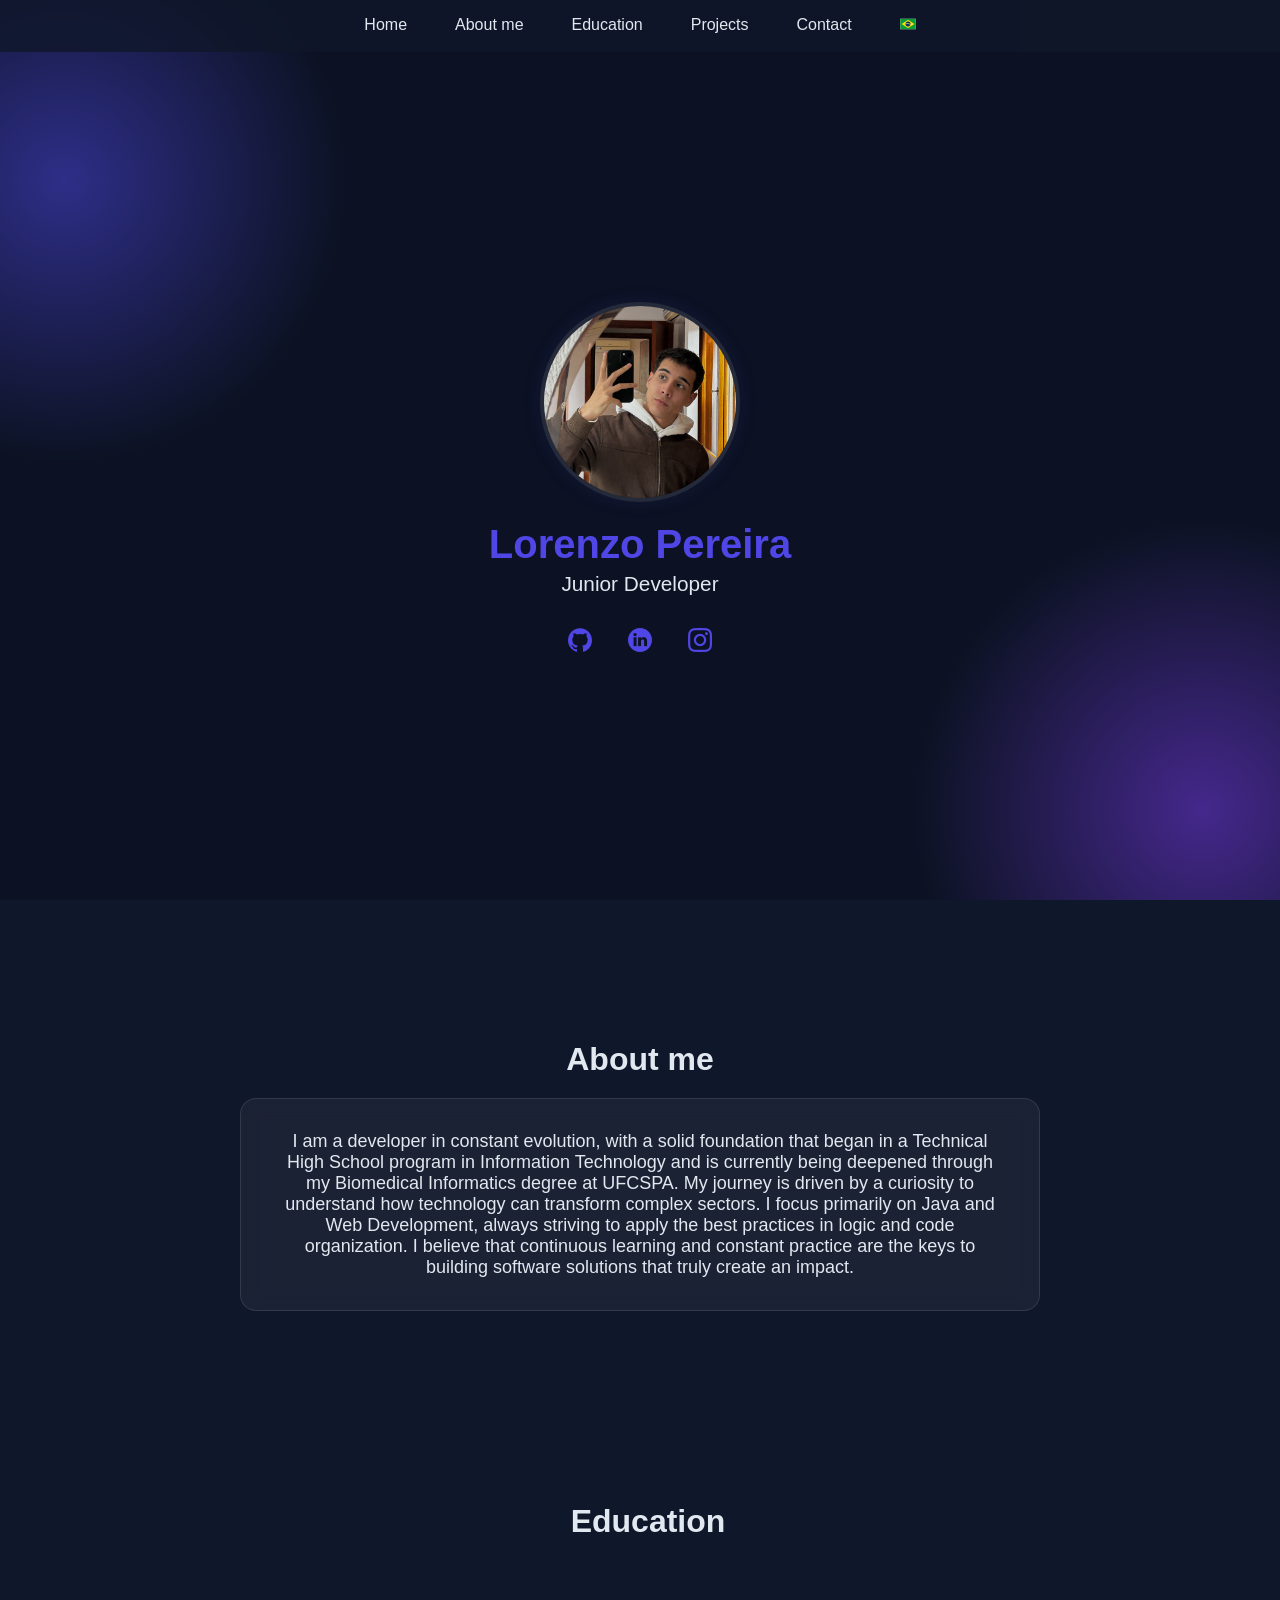
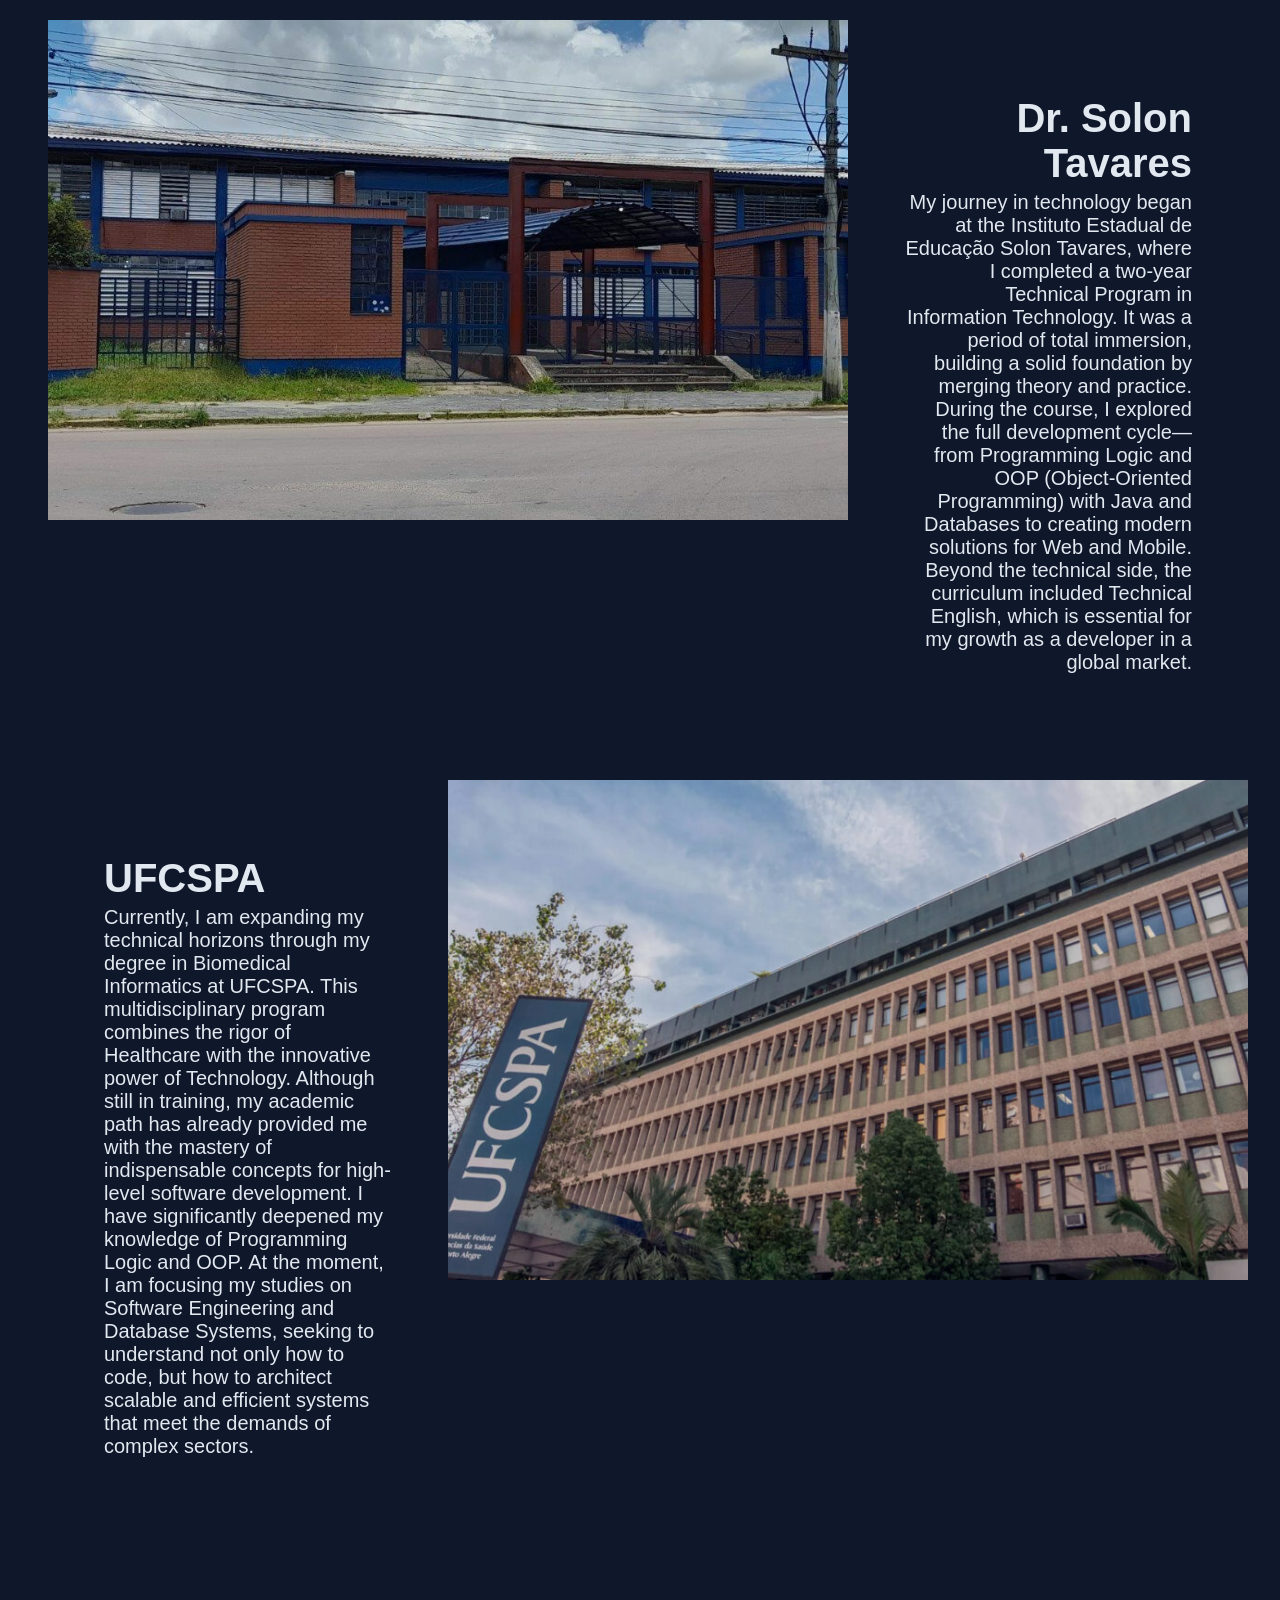
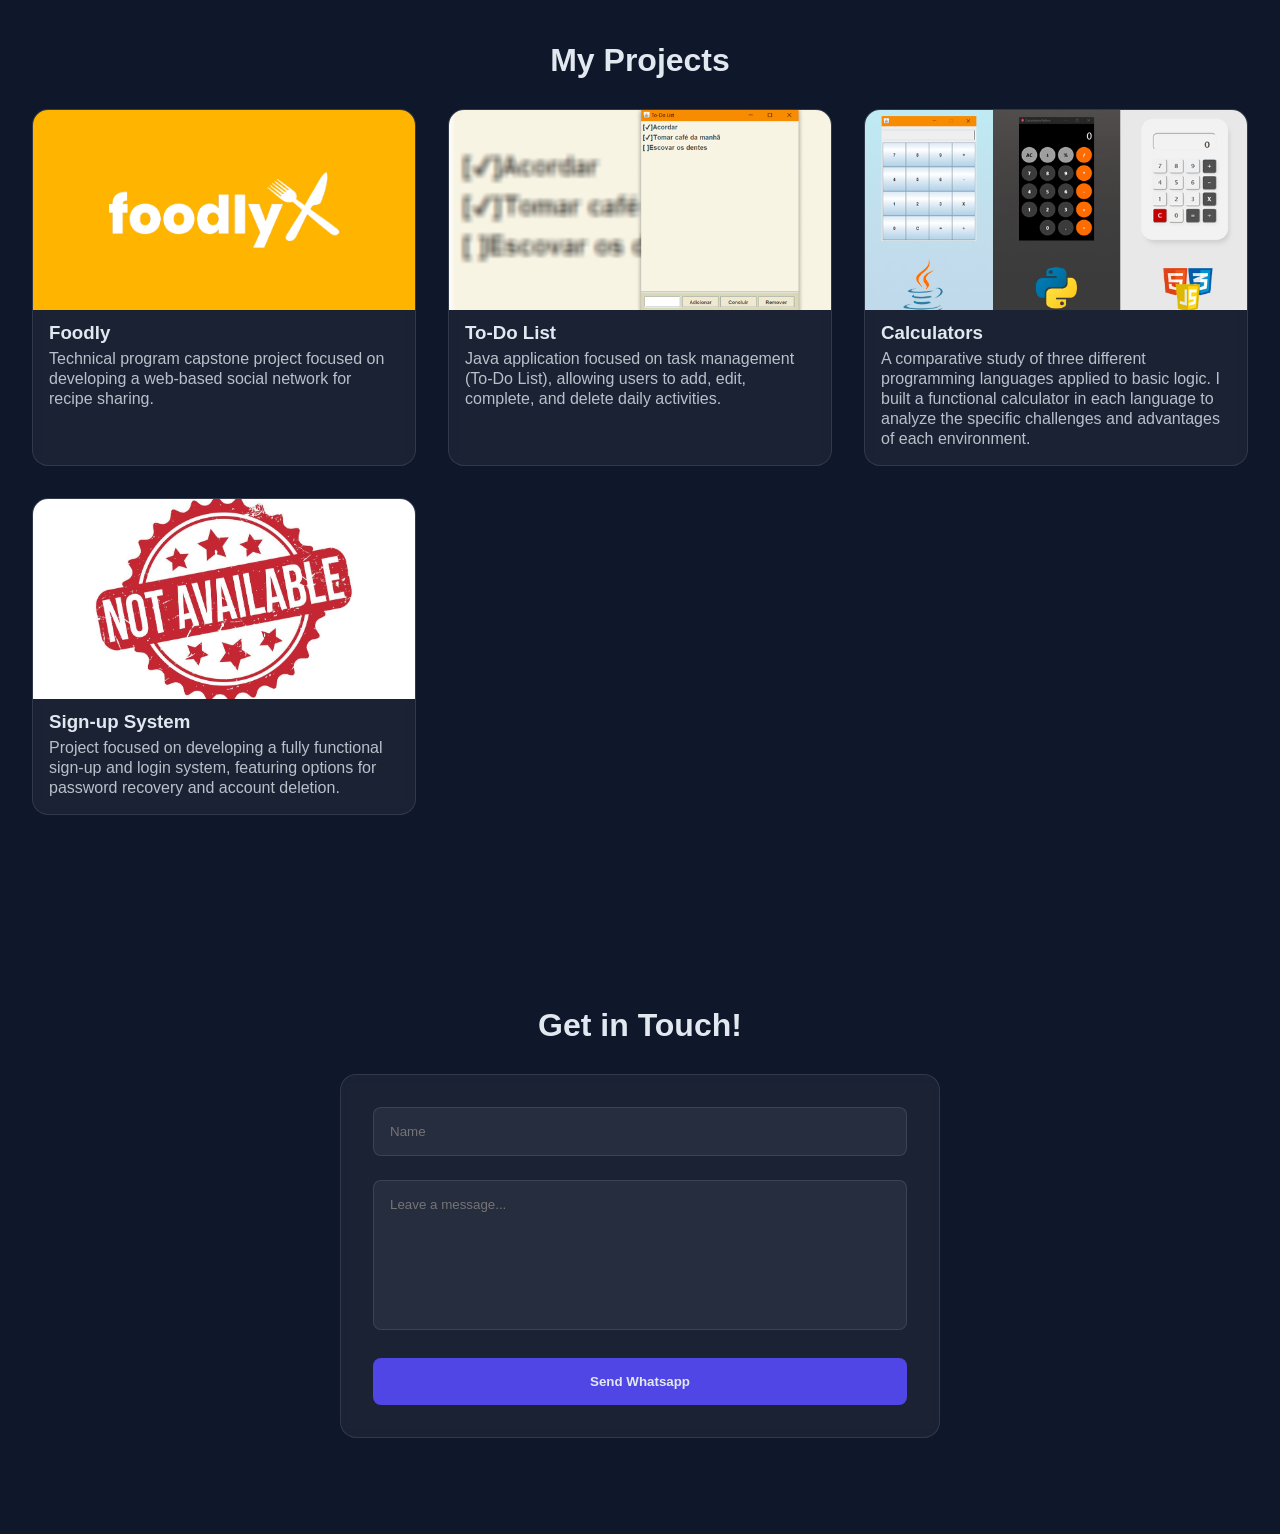
==== index-en.html @ dabbc811 "update commit" ====
<!DOCTYPE html>
<html lang="en">
<head>
    <meta charset="UTF-8">
    <meta name="viewport" content="width=device-width, initial-scale=1.0">
    <title>Lorenzo | Portfolio</title>
    <link rel="stylesheet" href="style.css">
</head>

<body>

    <div class="degrade">

    </div>

    <nav class="navegacao">
        <ul class="menu">
            <li>
                <a href="#inicio" class="menu-link">Home</a>
            </li>
            <li>
                <a href="#sobre" class="menu-link">About me</a>
            </li>
            <li>
                <a href="#formacao" class="menu-link">Education</a>
            </li>
            <li>
                <a href="#projetos" class="menu-link">Projects</a>
            </li>
            <li>
                <a href="#contato" class="menu-link">Contact</a>
            </li>
            <li>
                <a href="index.html"><img src="src/bandeira-br.png"></a>
            </li>
        </ul>
    </nav>

    <main id="inicio" class="inicio">
        <img src="./src/lorenzzop.jpg" alt="Lorenzo Pereira" class="foto-perfil">
        <h1>Lorenzo Pereira</h1>
        <p>Junior Developer</p>
        <div class="icons">
            <a href="https://github.com/lorenzzop" target="_blank"><img src="./src/github.png" class="icons-img"></a>
            <a href="https://www.linkedin.com/in/lorenzo-fontoura-pereira-5ba8392b6" target="_blank"><img src="./src/linkedin.png" class="icons-img"></a>
            <a href="https://www.instagram.com/lorenzzop_/" target="_blank"><img src="src/instagram.png" class="icons-img"></a>
        </div>
    </main>

    <section id="sobre" class="secao">
        <h2 class="sobre-titulo">About me</h2>
        <div class="sobre-texto">
            <p class="sobre-paragrafo">
            I am a developer in constant evolution, with a solid foundation that began in a Technical High School program in Information 
            Technology and is currently being deepened through my Biomedical Informatics degree at UFCSPA. My journey is driven by a 
            curiosity to understand how technology can transform complex sectors. I focus primarily on Java and Web Development, always 
            striving to apply the best practices in logic and code organization. I believe that continuous learning and constant practice 
            are the keys to building software solutions that truly create an impact.
            </p>
        </div>
    </section>

    <section id="formacao" class="formacao">
        <h2 class="formacao-titulo">Education</h2>
        <div class="solon">
            <img src="./src/solon-tavares.jpg" alt="Instituo Solon Tavares" class="img-solon">
            <div class="text-solon">
                <h1>Dr. Solon Tavares</h1>
                <p>
                    My journey in technology began at the Instituto Estadual de Educação Solon Tavares, where I completed a two-year 
                    Technical Program in Information Technology. It was a period of total immersion, building a solid foundation by 
                    merging theory and practice. During the course, I explored the full development cycle—from Programming Logic and 
                    OOP (Object-Oriented Programming) with Java and Databases to creating modern solutions for Web and Mobile. Beyond 
                    the technical side, the curriculum included Technical English, which is essential for my growth as a developer in 
                    a global market.
                </p>
            </div>
        </div>
        <div class="ufcspa">
            <div class="text-ufcspa">
                <h1>UFCSPA</h1>
                <p>
                    Currently, I am expanding my technical horizons through my degree in Biomedical Informatics at UFCSPA. This 
                    multidisciplinary program combines the rigor of Healthcare with the innovative power of Technology. Although 
                    still in training, my academic path has already provided me with the mastery of indispensable concepts for 
                    high-level software development. I have significantly deepened my knowledge of Programming Logic and OOP. At the 
                    moment, I am focusing my studies on Software Engineering and Database Systems, seeking to understand not only 
                    how to code, but how to architect scalable and efficient systems that meet the demands of complex sectors.
                </p>
            </div>
            <img src="./src/ufcspa.jpg" alt="UFCSPA" class="img-ufcspa">   
        </div>
    </section>

    <section id="projetos" class="secao">
        <h2 class="projetos-titulo">My Projects</h2>
        <div class="projetos-exemplos">
            <div class="projetos-card">
                <a href="#" class="projetos-link" target="_blank">
                <img src="./src/foodlyCARD.jpg" alt="Foodly" class="projetos-imagem">
                <div class="caixa-texto-projetos">
                    <h3 class="nome-projeto">Foodly</h3>
                    <p class="info-projeto">
                        Technical program capstone project focused on developing a web-based social network for recipe sharing.
                    </p>
                </a>
                </div>
            </div>
            <div class="projetos-card">
                <a href="./to-do/to-do.html" class="projetos-link" target="_blank">
                <img src="./src/to-doCARD.jpg" alt="To-Do List" class="projetos-imagem">
                <div class="caixa-texto-projetos">
                    <h3 class="nome-projeto">To-Do List</h3>
                    <p class="info-projeto">
                        Java application focused on task management (To-Do List), allowing users to add, edit, complete, and 
                        delete daily activities.
                    </p>
                </a>
                </div>
            </div>
            <div class="projetos-card">
                <a href="./calculadoras/calculadoras.html" class="projetos-link" target="_blank">
                <img src="./src/calculadorasCARD.jpg" alt="Calculators" class="projetos-imagem">
                <div class="caixa-texto-projetos">
                    <h3 class="nome-projeto">Calculators</h3>
                    <p class="info-projeto">
                        A comparative study of three different programming languages applied to basic logic. I built a functional 
                        calculator in each language to analyze the specific challenges and advantages of each environment.
                    </p>
                </a>
                </div>
            </div>
            <div class="projetos-card">
                <a href="#" class="projetos-link" target="_blank">
                <img src="./src/notavailable.jpg" alt="Login Logout" class="projetos-imagem">
                <div class="caixa-texto-projetos">
                    <h3 class="nome-projeto">Sign-up System</h3>
                    <p class="info-projeto">
                        Project focused on developing a fully functional sign-up and login system, featuring options for password 
                        recovery and account deletion.
                    </p>
                </a>
                </div>
            </div>
        </div>
    </section>

    <section id="contato" class="secao">
        <h2 class="contato-titulo">Get in Touch!</h2>
        <form class="formulario-contato" id="formulario" onsubmit="enviarForm(event)">
            <div class="grupo-form">
            <input type="text" placeholder="Name" class="campo-form" id="nome">
            </div>
            <div class="grupo-form">
            <textarea placeholder="Leave a message..." class="texto-form" id="mensagem"></textarea>
            </div>

            <button type="submit" class="botao-form">Send Whatsapp</button>
        </form>
    </section>

    <script>
        function enviarForm(event) {
        event.preventDefault()

        const nome = document.getElementById('nome').value;
        const mensagem = document.getElementById('mensagem').value;
        const telefone = '5551995538082'

        const texto = `Olá! Me chamo ${nome}. ${mensagem}`//Template Strings (``): Usadas para interpolação de variáveis com ${}, tipo String.format() no java
        const mensagemFormatada = encodeURIComponent(texto) //esse método troca os espaços por %, para a mensagem poder ser enviada, jaq espaço nao é aceito em URL

        const url = `https://api.whatsapp.com/send?phone=${telefone}&text=${mensagemFormatada}`

        window.open(url, '_blank') //vai abrir a url em uma pagina nova vazia
        }
    </script>
</body>

</html>
---- style.css ----
* {
    margin: 0;
    padding: 0;
    box-sizing: border-box;
    font-family: sans-serif;
}

html {
    scroll-behavior: smooth;
}

:root {
    --primaria: #4f46e5;
    --secundaria: #7c3aed;
    --escuro: #0f172a;
    --maisEscuro: #0a0f1c;
    --claro: #e2e8f0;
    --vidro: rgba(255, 255, 255, 0.1);
}

body {
    background-color: var(--escuro);
    color: var(--claro);
    overflow-x: hidden;
}

.degrade {
    position: fixed;
    top: 0;
    left: 0;
    width: 100%;
    height: 100%;
    z-index: -1;
    opacity: 0.5;
    background: radial-gradient(circle at 5% 20%, var(--primaria) 0%, transparent 20%), radial-gradient(circle at 94% 90%, var(--secundaria) 0%, transparent 20%), var(--maisEscuro);
}

.navegacao {
    position: fixed;
    top: 0;
    background: rgba(15, 23, 42, 0.8);
    width: 100%;
    z-index: 100;
    padding: 1rem;
}

.menu {
    display: flex;
    justify-content: center;
    list-style: none;
    gap: 3rem;

}

.menu-link {
    text-decoration: none;
    color: var(--claro);
    font-weight: 500;
    position: relative;
    padding: 0.5rem 0;
}

.menu-link::after {
    content: '';
    height: 2px;
    width: 0%;
    position: absolute;
    bottom: 0;
    left: 0;
    background: var(--primaria);
}

.menu-link:hover::after {
    width: 100%;
    transition: 0.5s ease;
}

.inicio {
    margin-top: 45px;
    min-height: 100vh;
    display: flex;
    justify-content: center;
    align-items: center;
    flex-direction: column;
}

.foto-perfil {
    width: 200px;
    height: 200px;
    box-shadow: 0 0 20px rgba(79, 70, 229, 0.1);
    border-radius: 50%;
    border: 4px solid var(--vidro);
}

h1 {
    font-size: 2.5rem;
    color: var(--primaria);
    font-weight: bold;
    margin-top: 20px;
    margin-bottom: 5px;
}

.inicio p {
    font-size: 1.3rem;
}

.icons {
    padding: 2rem;
}

.icons-img {
    padding: 0 1rem;
}

.secao {
    padding: 6rem 2rem;
}

.sobre-titulo {
    font-size: 2rem;
    text-align: center;
    margin-bottom: 20px;
}

.sobre-texto {
    padding: 2rem;
    max-width: 800px;
    margin: 0 auto; /* margem automatica dos lados pra centralizar */
    border-radius: 16px;
    border: 1px solid var(--vidro);
    background-color: rgba(255, 255, 255, 0.05);
    backdrop-filter: blur(10px);
}

.sobre-paragrafo {
    text-align: center;
    font-size: 18px;
}

.formacao {
    padding: 6rem 2rem 2rem 3rem;
}

.solon {
    display: flex;
    margin-bottom: 50px;
}

.formacao-titulo {
    text-align: center;
    font-size: 2rem;
    margin-bottom: 80px;
}

.img-solon {
    width: 800px;
    height: 500px;
    object-fit: cover;
    animation: aparecer-esquerda ease;
    animation-timeline: view(block);
    opacity: 90%;
}

@keyframes aparecer-esquerda {

    0% {
        transform: translateX(-90%);
    }

    50% {
        transform: translateX(-30%);
    }

    100% {
        transform: translateX(-90%);
    }
}

.text-solon {
    padding: 3.5rem;
    text-align: right;
}

.text-solon h1 {
    color: var(--claro);
}

.text-solon p {
    font-size: 20px;
}

.ufcspa {
    display: flex;
}

.img-ufcspa {
    justify-content: flex-end; /*pra deixar na direita*/
    width: 800px;
    height: 500px;
    object-fit: cover;
    animation: aparecer-direita ease;
    animation-timeline: view(block);
    opacity: 90%;
}

@keyframes aparecer-direita {

    0% {
        transform: translateX(90%);
    }

    50% {
        transform: translateX(30%)
    }

    100% {
        transform: translateX(90%);
    }
}

.text-ufcspa {
    padding: 3.5rem;
    text-align: left;
}

.text-ufcspa h1 {
    color: var(--claro);
}

.text-ufcspa p {
    font-size: 20px;
}

.projetos-titulo {
    text-align: center;
    font-size: 2rem;
    margin-bottom: 30px;
}

.projetos-exemplos {
    display: grid;
    grid-template-columns: repeat(auto-fit, minmax(300px, 1fr)); /* deixa o display grid com o template de colunas, repetindo em todos os objetos nele as propriedades escritas dentro do repeat(), fazendo com que todas caibam dentro da tela e possuam o mesmo tamanho*/
    gap: 2rem;
    margin: 0 auto;
}

.projetos-link {
    text-decoration: none;
    color: var(--claro);
}


.projetos-card {
    background-color: rgba(255, 255, 255, 0.05);
    backdrop-filter: blur(5px);
    border-radius: 16px;
    border: 1px solid var(--vidro);
    overflow: hidden;
}

.projetos-card:hover {
    box-shadow: 0 10px 20px rgba(79, 70, 229, 0.2);
    transform: translateY(-10px) scale(1.03);
    transition: 0.5s ease;
}

.projetos-imagem {
    height: 200px;
    width: 100%;
    object-fit: cover;
}

.caixa-texto-projetos {
    padding: .5rem 1rem 1rem 1rem;
}

.nome-projeto {
    margin-bottom: 5px;
}

.info-projeto {
    color: rgba(226, 232, 240, 0.8);
    line-height: 1.25rem;
}

.contato-titulo {
    text-align: center;
    font-size: 2rem;
    margin-bottom: 30px;
}

.formulario-contato {
    max-width: 600px;
    margin: 0 auto;
    background-color: rgba(255, 255, 255, 0.05);
    backdrop-filter: blur(5px);
    padding: 2rem;
    border-radius: 16px;
    border: 1px solid var(--vidro);
}

.grupo-form {
    margin-bottom: 1.5rem;
}

.campo-form {
    color: var(--claro);
    width: 100%;
    padding: 1rem;
    background-color: rgba(255, 255, 255, 0.05);
    border-radius: 8px;
    border: 1px solid var(--vidro);
    outline: none;
}

.campo-form:focus {
    border-color: var(--secundaria);
    box-shadow: 0 0 10px rgba(79, 70, 229, 0.3);
}

.texto-form {
    color: var(--claro);
    width: 100%;
    padding: 1rem;
    background-color: rgba(255, 255, 255, 0.05);
    border-radius: 8px;
    border: 1px solid var(--vidro);
    outline: none;
    resize: none;
    height: 150px;
}

.texto-form:focus {
    border-color: var(--secundaria);
    box-shadow: 0 0 10px rgba(79, 70, 229, 0.3);
}

.botao-form {
    color: var(--claro);
    background-color: var(--primaria);
    padding: 1rem 2rem;
    border: none;
    border-radius: 8px;
    cursor: pointer;
    font-weight: bold;
    width: 100%;
}

.botao-form:hover {
    transform: translateY(-4px);
    box-shadow: 0 5px 15px rgba(79, 70, 229, 0.4);
    transition: 0.5s ease;
}
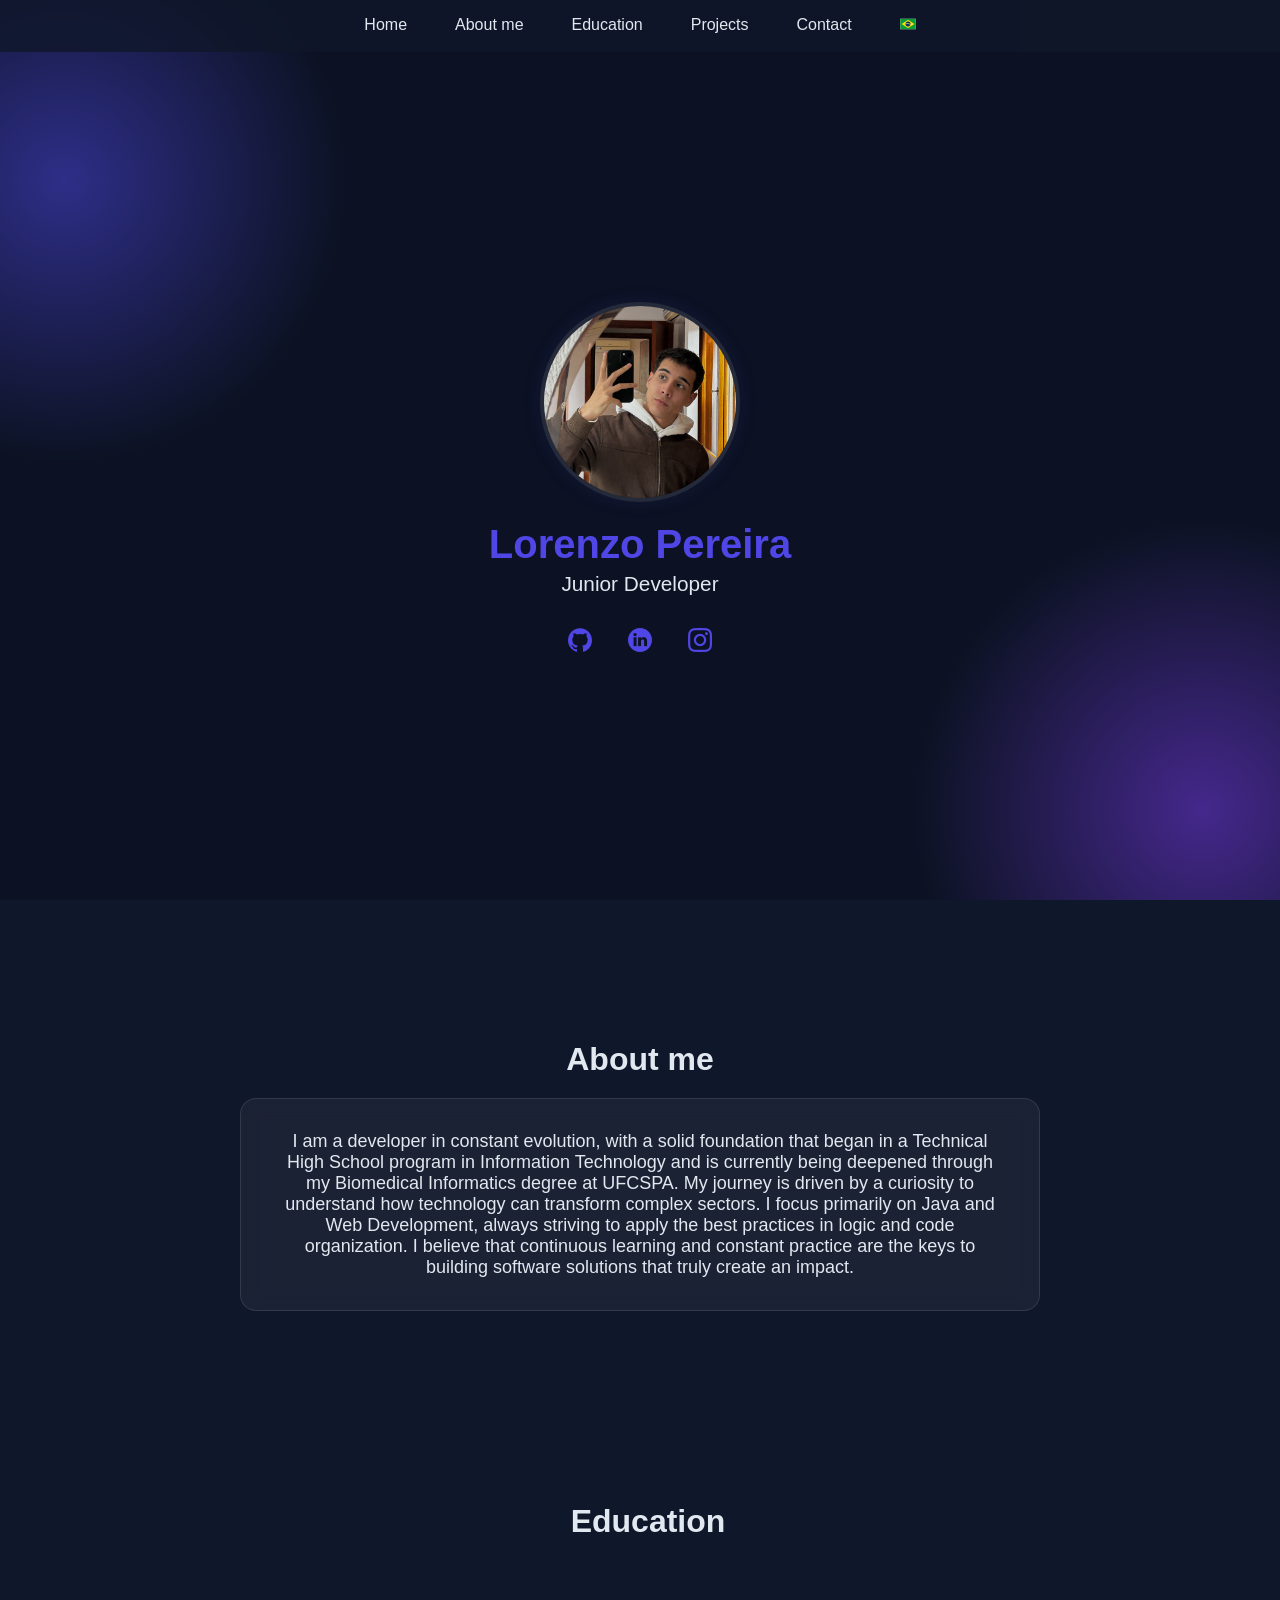
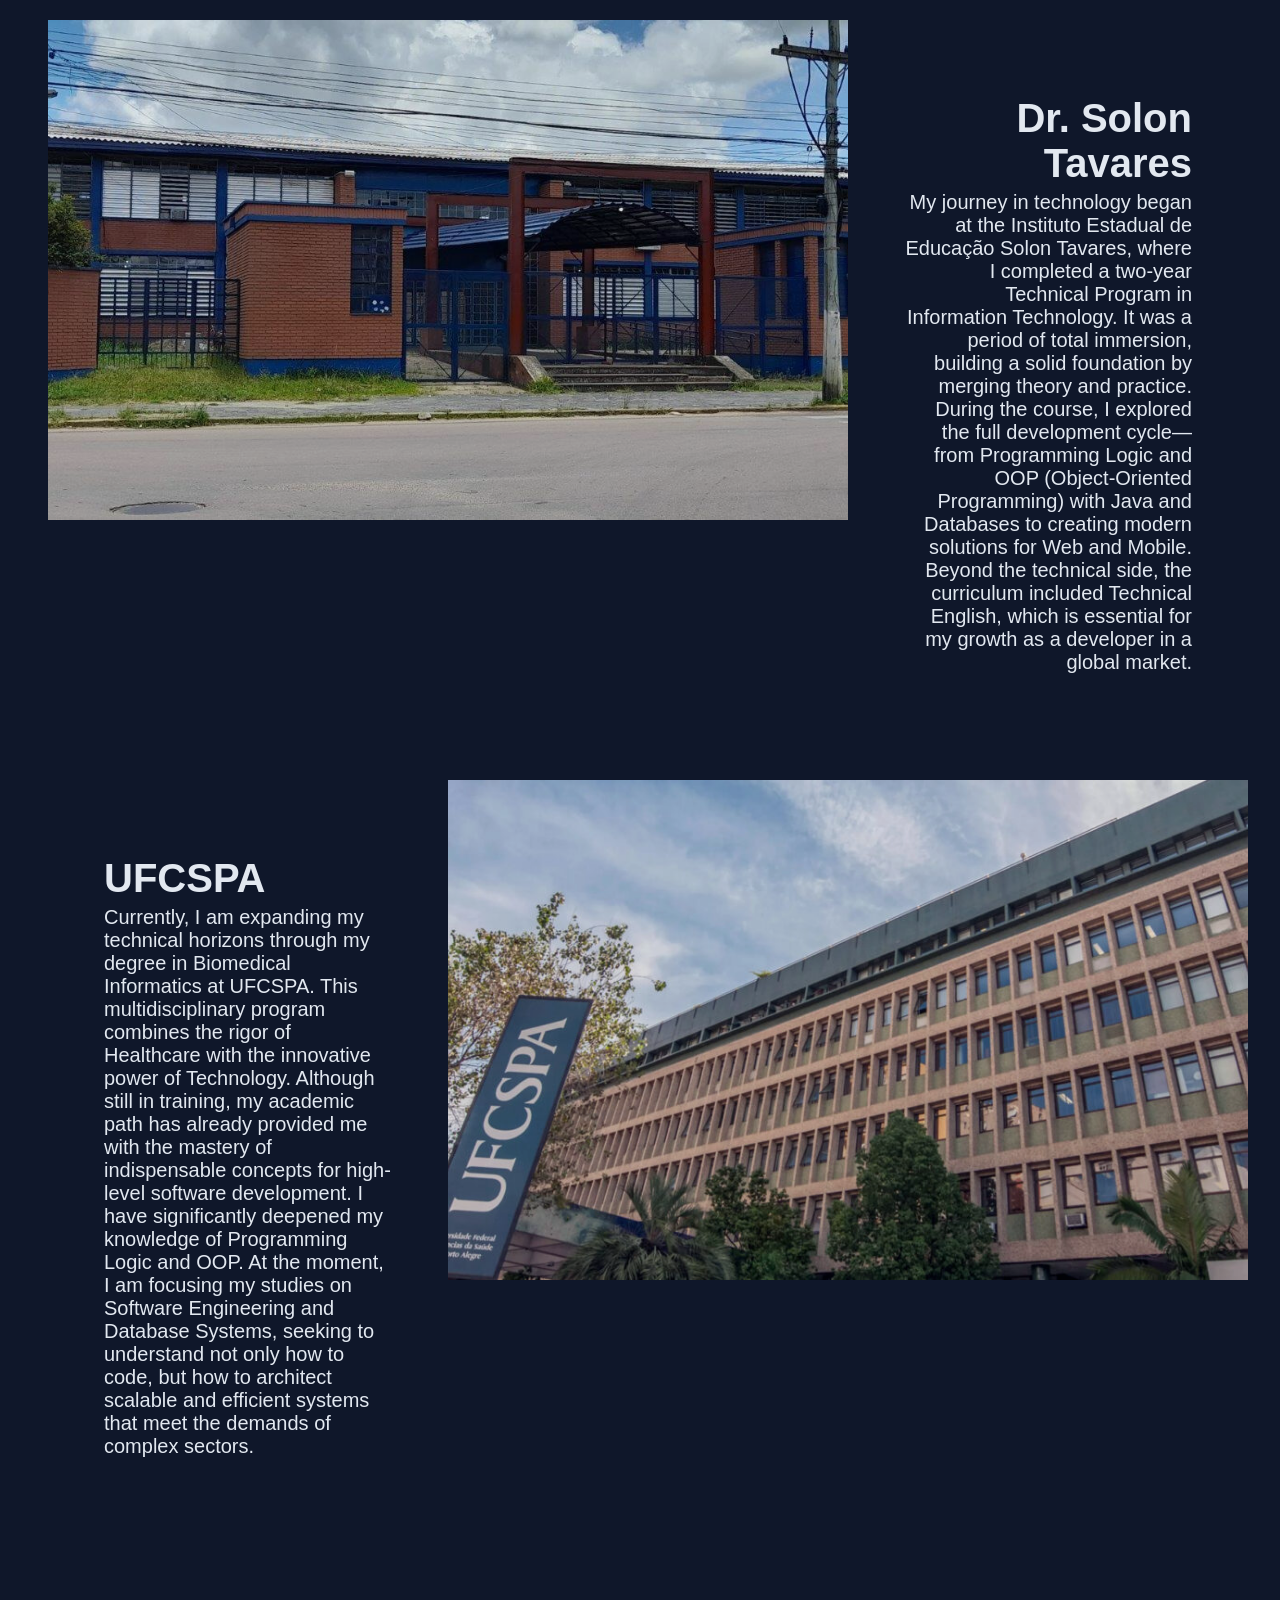
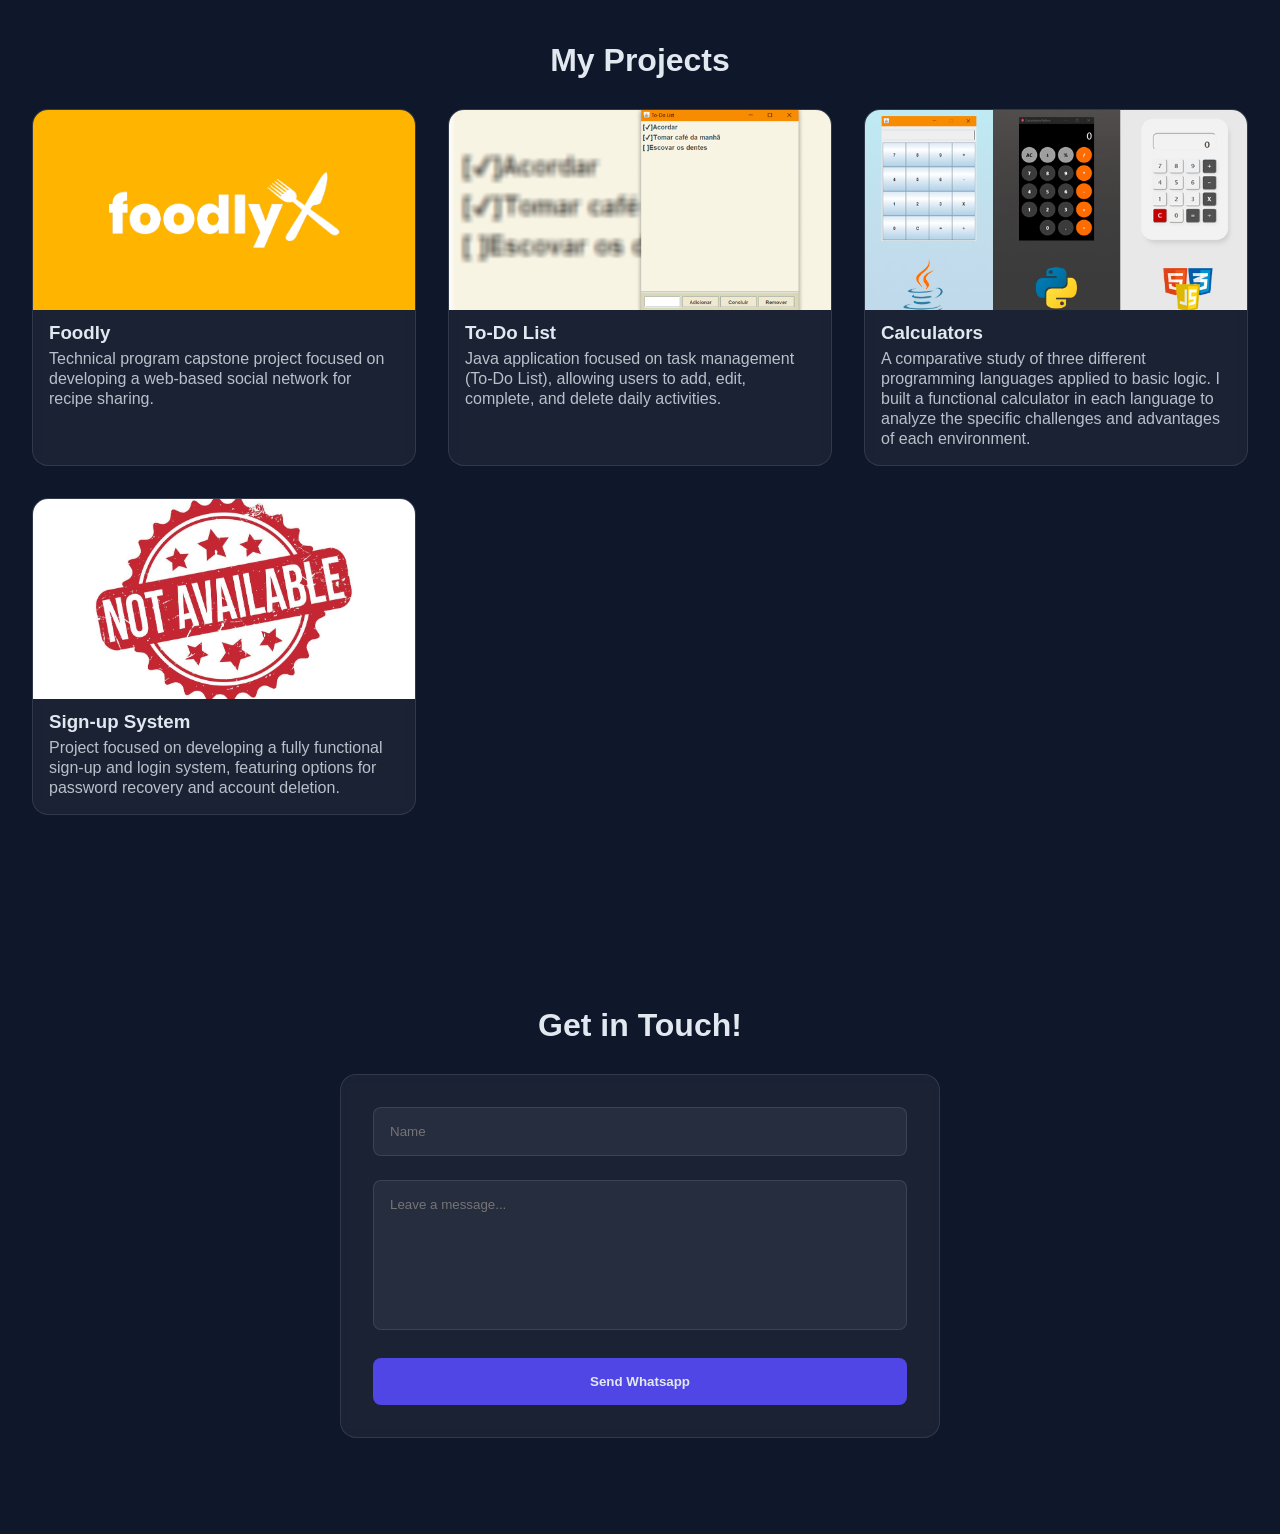
==== commit 6fb21789: "atualizacao" ====
--- a/index-en.html
+++ b/index-en.html
@@ -31,19 +31,19 @@
                 <a href="#contato" class="menu-link">Contact</a>
             </li>
             <li>
-                <a href="index.html"><img src="src/bandeira-br.png"></a>
+                <a href="index.html"><img src="assets/bandeira-br.png"></a>
             </li>
         </ul>
     </nav>
 
     <main id="inicio" class="inicio">
-        <img src="./src/lorenzzop.jpg" alt="Lorenzo Pereira" class="foto-perfil">
+        <img src="./assets/lorenzzop.jpg" alt="Lorenzo Pereira" class="foto-perfil">
         <h1>Lorenzo Pereira</h1>
         <p>Junior Developer</p>
         <div class="icons">
-            <a href="https://github.com/lorenzzop" target="_blank"><img src="./src/github.png" class="icons-img"></a>
-            <a href="https://www.linkedin.com/in/lorenzo-fontoura-pereira-5ba8392b6" target="_blank"><img src="./src/linkedin.png" class="icons-img"></a>
-            <a href="https://www.instagram.com/lorenzzop_/" target="_blank"><img src="src/instagram.png" class="icons-img"></a>
+            <a href="https://github.com/lorenzzop" target="_blank"><img src="./assets/github.png" class="icons-img"></a>
+            <a href="https://www.linkedin.com/in/lorenzo-fontoura-pereira-5ba8392b6" target="_blank"><img src="./assets/linkedin.png" class="icons-img"></a>
+            <a href="https://www.instagram.com/lorenzzop_/" target="_blank"><img src="assets/instagram.png" class="icons-img"></a>
         </div>
     </main>
 
@@ -63,7 +63,7 @@
     <section id="formacao" class="formacao">
         <h2 class="formacao-titulo">Education</h2>
         <div class="solon">
-            <img src="./src/solon-tavares.jpg" alt="Instituo Solon Tavares" class="img-solon">
+            <img src="./assets/solon-tavares.jpg" alt="Instituo Solon Tavares" class="img-solon">
             <div class="text-solon">
                 <h1>Dr. Solon Tavares</h1>
                 <p>
@@ -88,7 +88,7 @@
                     how to code, but how to architect scalable and efficient systems that meet the demands of complex sectors.
                 </p>
             </div>
-            <img src="./src/ufcspa.jpg" alt="UFCSPA" class="img-ufcspa">   
+            <img src="./assets/ufcspa.jpg" alt="UFCSPA" class="img-ufcspa">   
         </div>
     </section>
 
@@ -97,7 +97,7 @@
         <div class="projetos-exemplos">
             <div class="projetos-card">
                 <a href="#" class="projetos-link" target="_blank">
-                <img src="./src/foodlyCARD.jpg" alt="Foodly" class="projetos-imagem">
+                <img src="./assets/foodlyCARD.jpg" alt="Foodly" class="projetos-imagem">
                 <div class="caixa-texto-projetos">
                     <h3 class="nome-projeto">Foodly</h3>
                     <p class="info-projeto">
@@ -108,7 +108,7 @@
             </div>
             <div class="projetos-card">
                 <a href="./to-do/to-do.html" class="projetos-link" target="_blank">
-                <img src="./src/to-doCARD.jpg" alt="To-Do List" class="projetos-imagem">
+                <img src="./assets/to-doCARD.jpg" alt="To-Do List" class="projetos-imagem">
                 <div class="caixa-texto-projetos">
                     <h3 class="nome-projeto">To-Do List</h3>
                     <p class="info-projeto">
@@ -120,7 +120,7 @@
             </div>
             <div class="projetos-card">
                 <a href="./calculadoras/calculadoras.html" class="projetos-link" target="_blank">
-                <img src="./src/calculadorasCARD.jpg" alt="Calculators" class="projetos-imagem">
+                <img src="./assets/calculadorasCARD.jpg" alt="Calculators" class="projetos-imagem">
                 <div class="caixa-texto-projetos">
                     <h3 class="nome-projeto">Calculators</h3>
                     <p class="info-projeto">
@@ -132,7 +132,7 @@
             </div>
             <div class="projetos-card">
                 <a href="#" class="projetos-link" target="_blank">
-                <img src="./src/notavailable.jpg" alt="Login Logout" class="projetos-imagem">
+                <img src="./assets/notavailable.jpg" alt="Login Logout" class="projetos-imagem">
                 <div class="caixa-texto-projetos">
                     <h3 class="nome-projeto">Sign-up System</h3>
                     <p class="info-projeto">
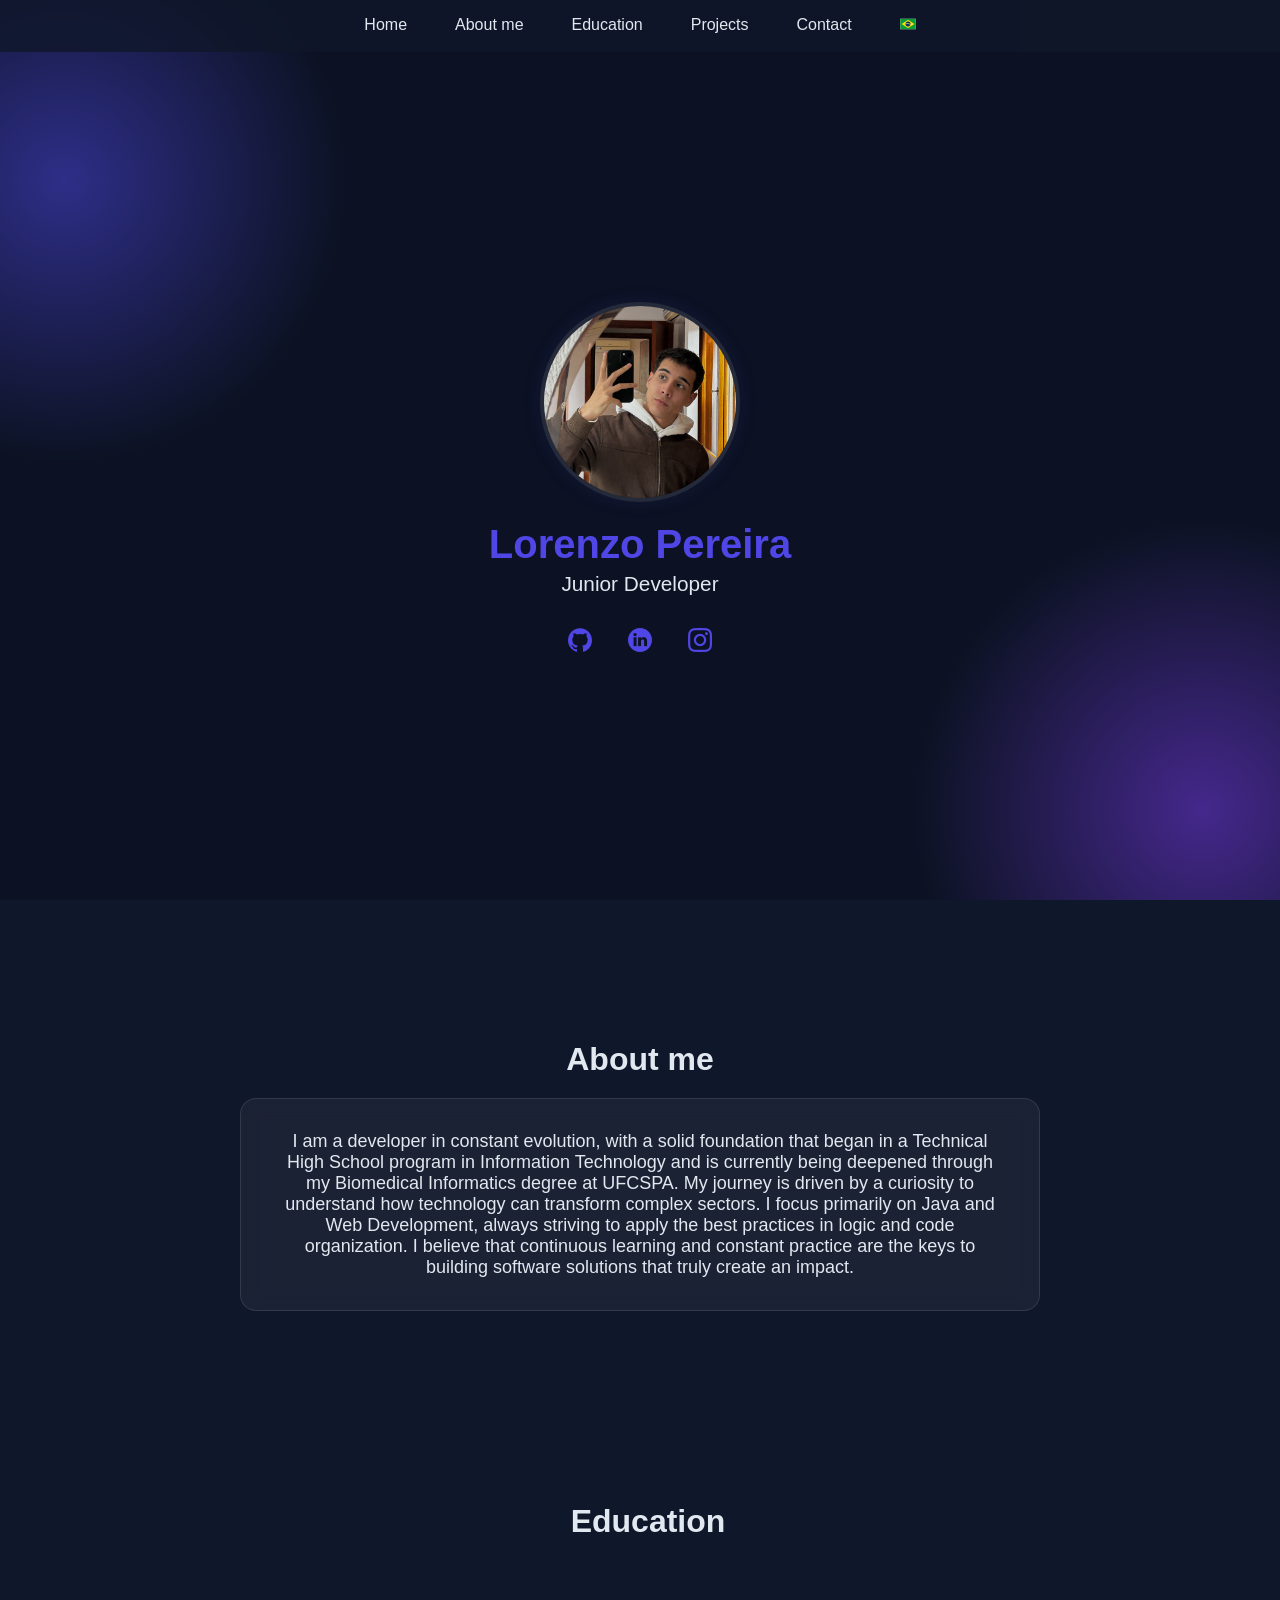
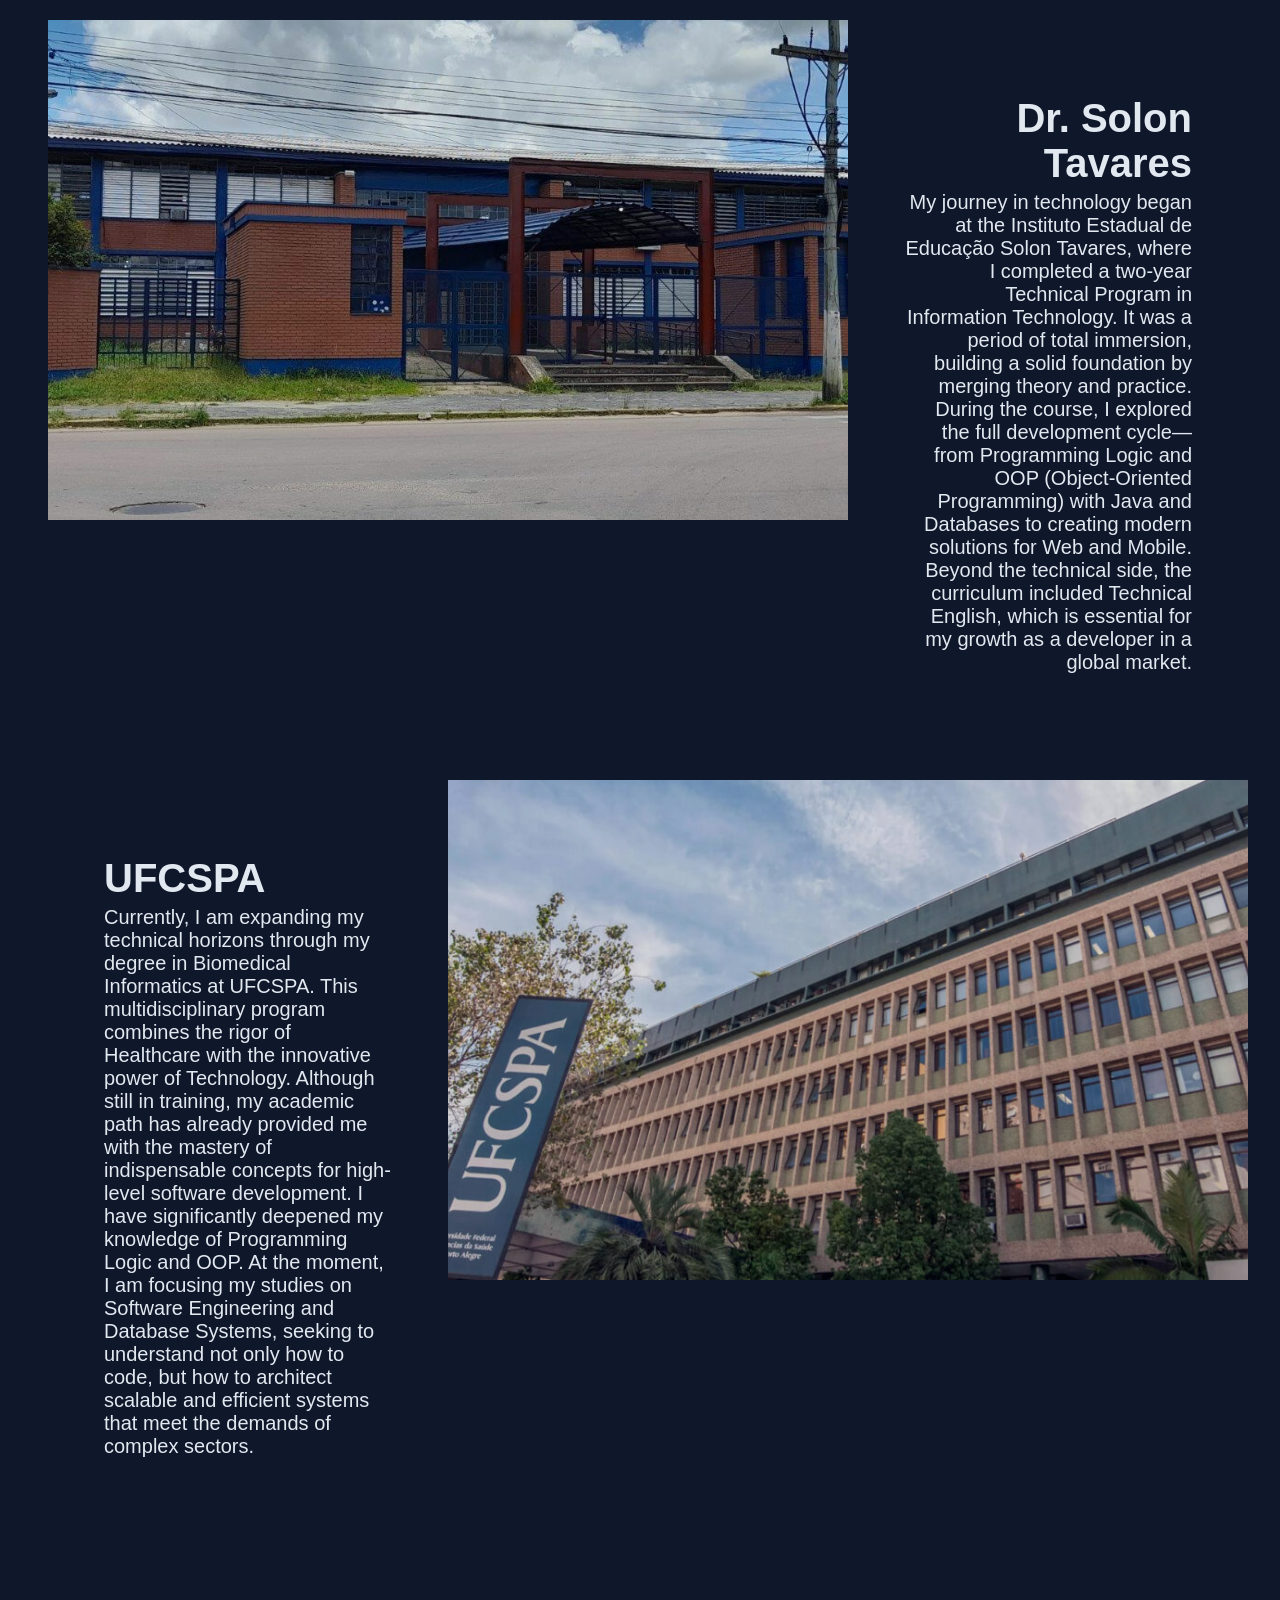
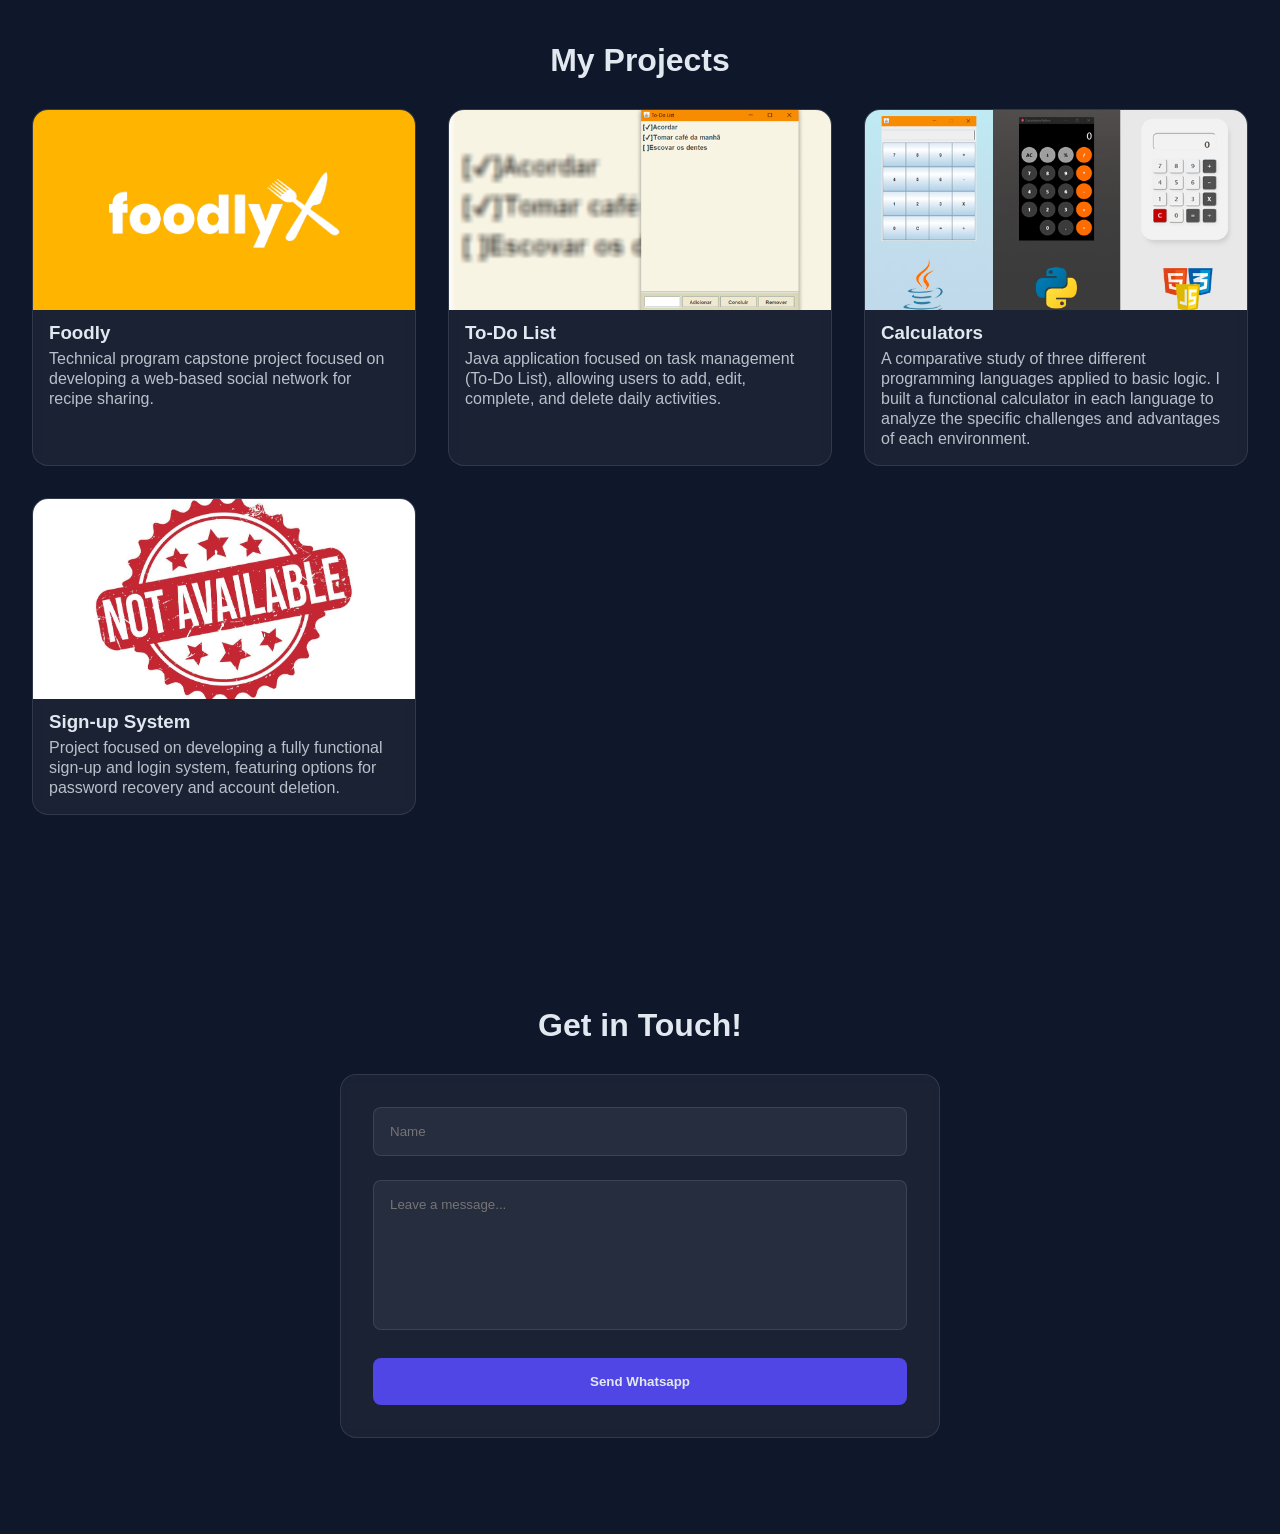
==== commit 355f7e95: "correçoes" ====
--- a/index-en.html
+++ b/index-en.html
@@ -96,8 +96,8 @@
         <h2 class="projetos-titulo">My Projects</h2>
         <div class="projetos-exemplos">
             <div class="projetos-card">
-                <a href="#" class="projetos-link" target="_blank">
-                <img src="./assets/foodlyCARD.jpg" alt="Foodly" class="projetos-imagem">
+                <a href="/foodly/foodly.html" class="projetos-link" target="_blank">
+                <img src="./assets/foodly/foodlyCARD.jpg" alt="Foodly" class="projetos-imagem">
                 <div class="caixa-texto-projetos">
                     <h3 class="nome-projeto">Foodly</h3>
                     <p class="info-projeto">
@@ -108,7 +108,7 @@
             </div>
             <div class="projetos-card">
                 <a href="./to-do/to-do.html" class="projetos-link" target="_blank">
-                <img src="./assets/to-doCARD.jpg" alt="To-Do List" class="projetos-imagem">
+                <img src="./assets/to-do/to-doCARD.jpg" alt="To-Do List" class="projetos-imagem">
                 <div class="caixa-texto-projetos">
                     <h3 class="nome-projeto">To-Do List</h3>
                     <p class="info-projeto">
@@ -120,7 +120,7 @@
             </div>
             <div class="projetos-card">
                 <a href="./calculadoras/calculadoras.html" class="projetos-link" target="_blank">
-                <img src="./assets/calculadorasCARD.jpg" alt="Calculators" class="projetos-imagem">
+                <img src="./assets/calculadoras/calculadorasCARD.jpg" alt="Calculators" class="projetos-imagem">
                 <div class="caixa-texto-projetos">
                     <h3 class="nome-projeto">Calculators</h3>
                     <p class="info-projeto">
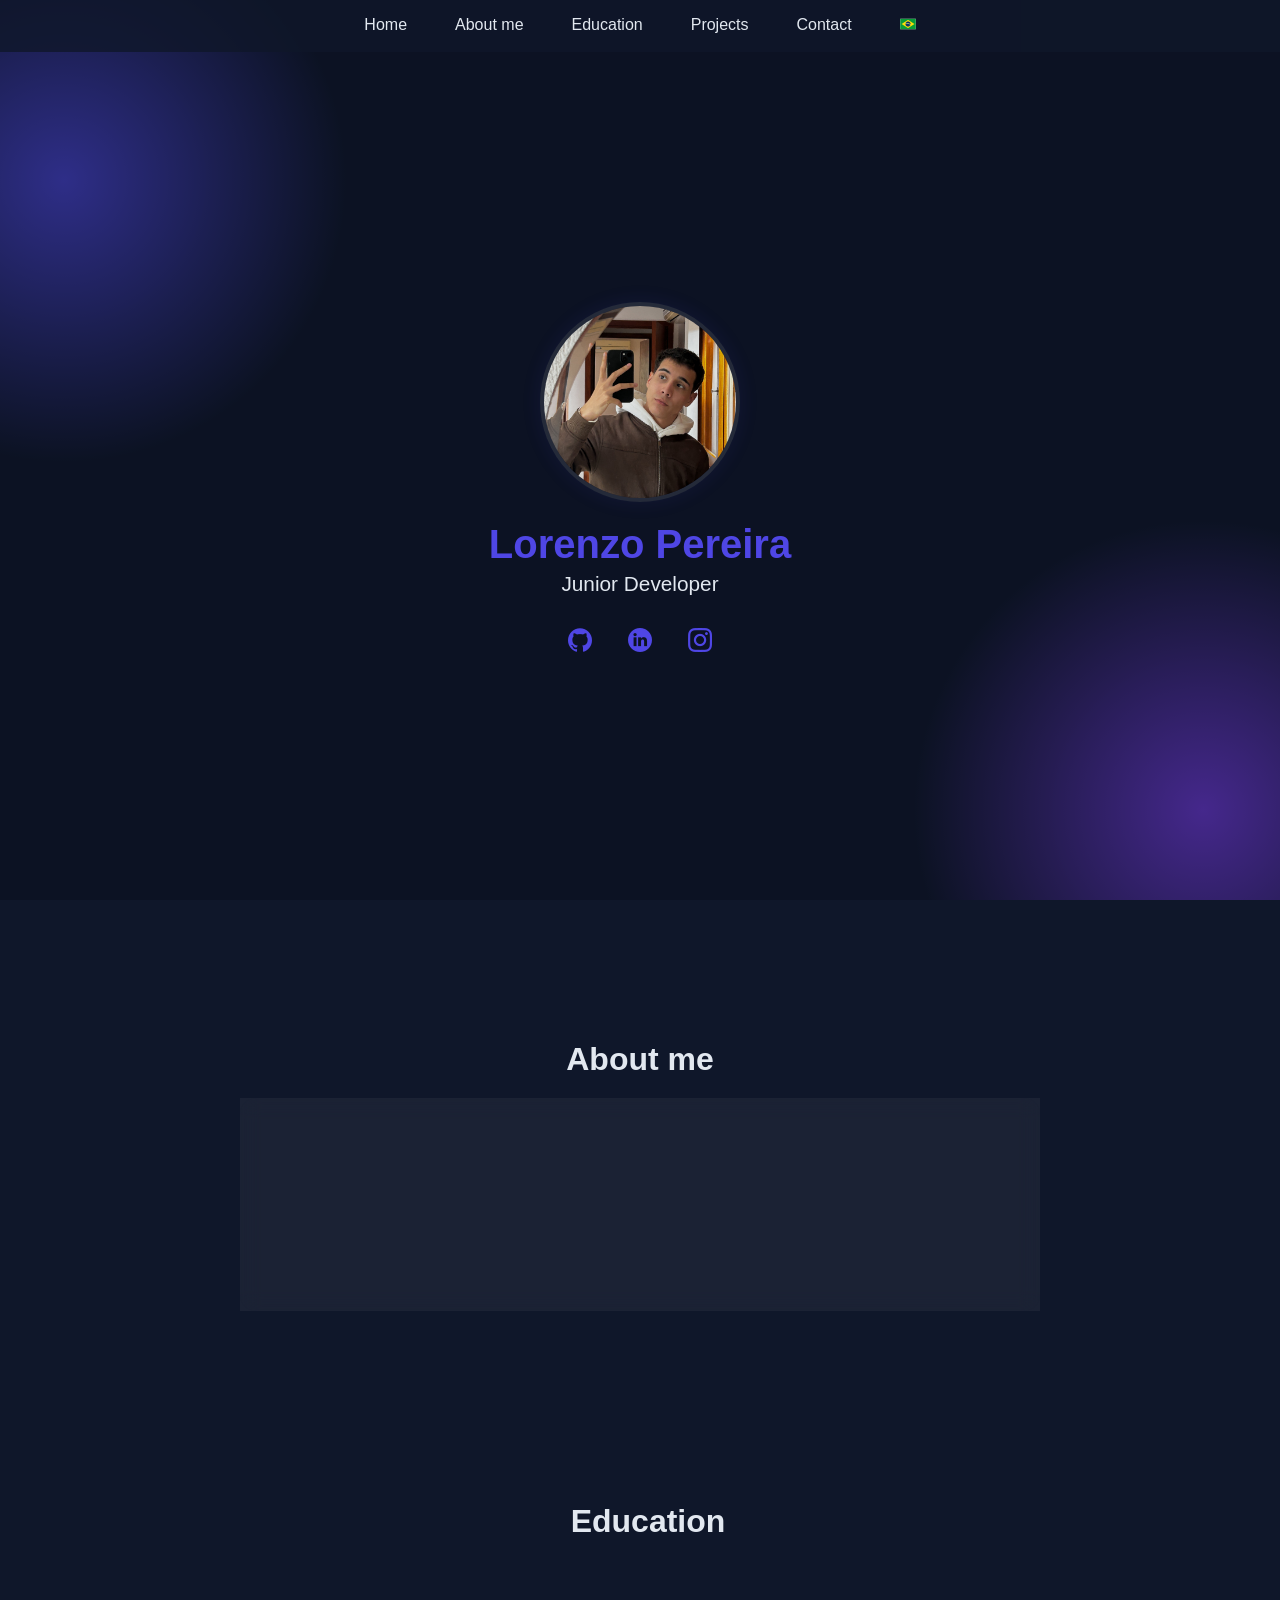
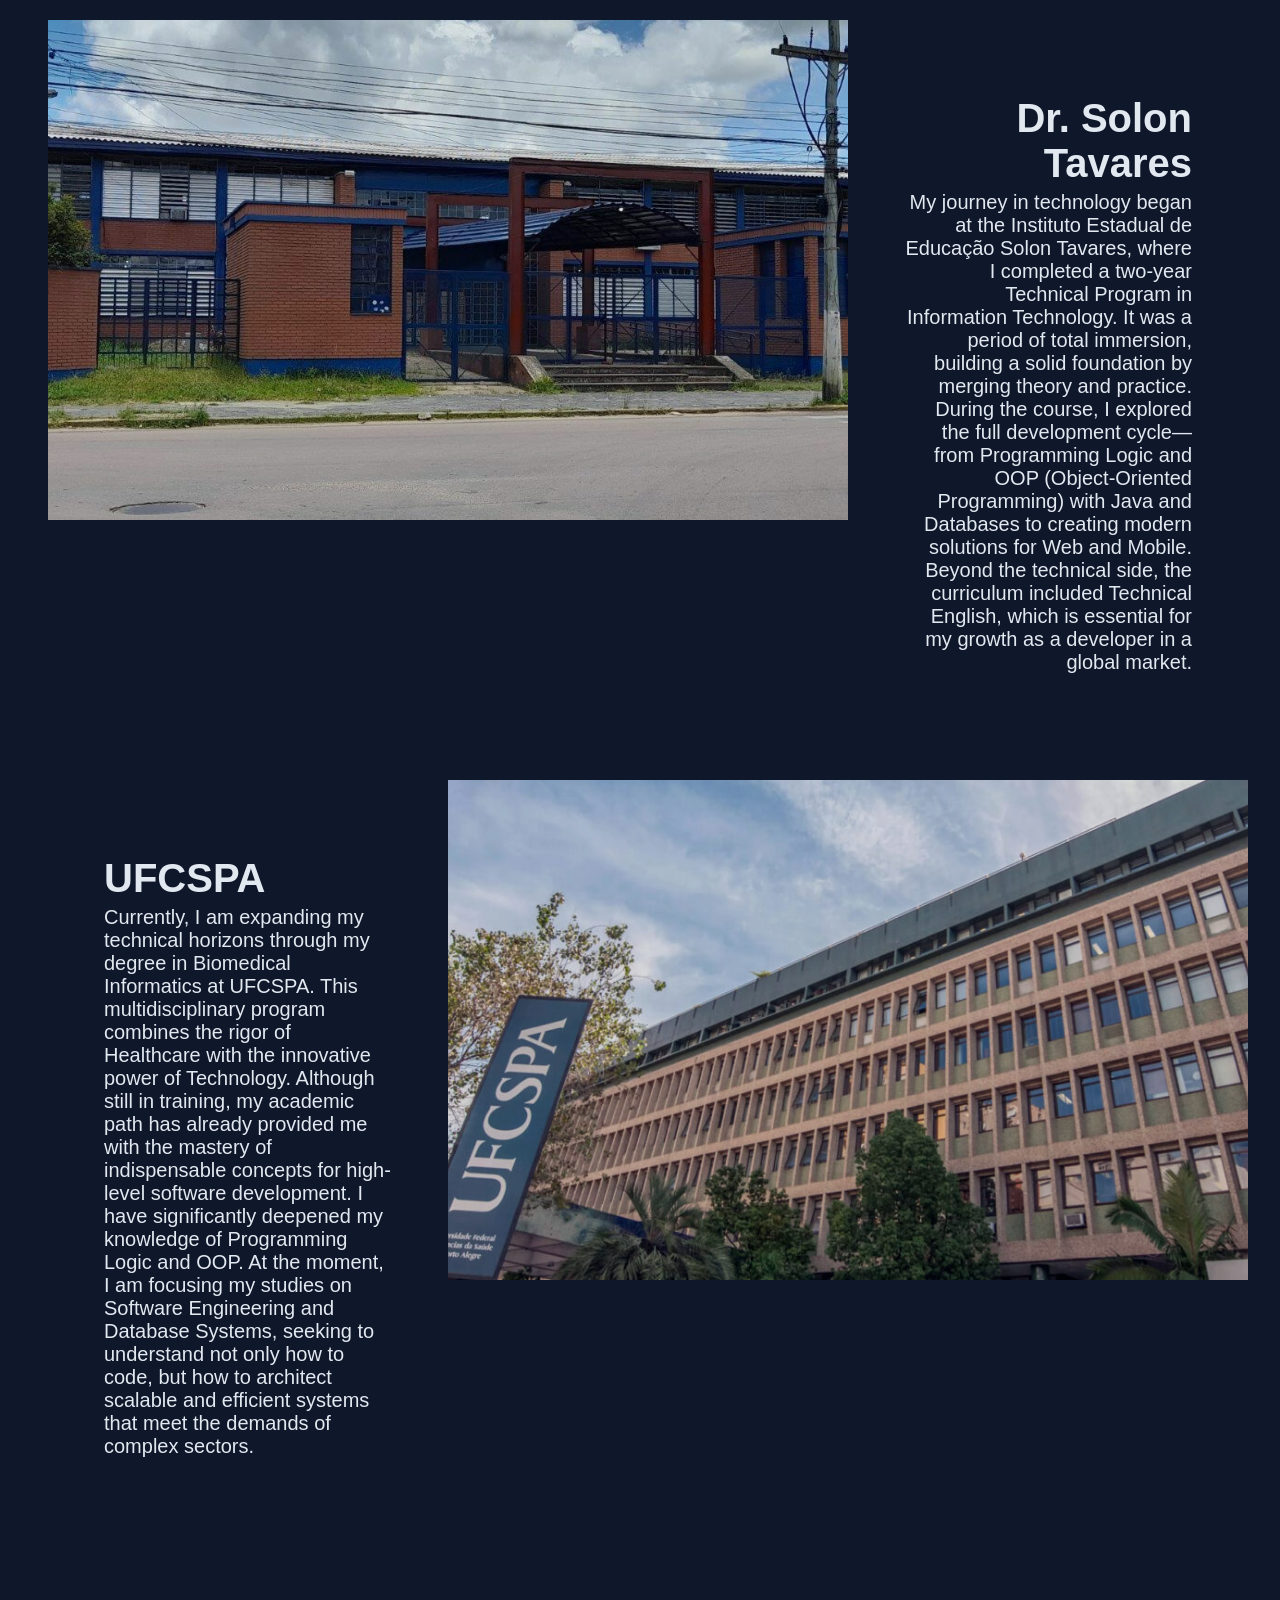
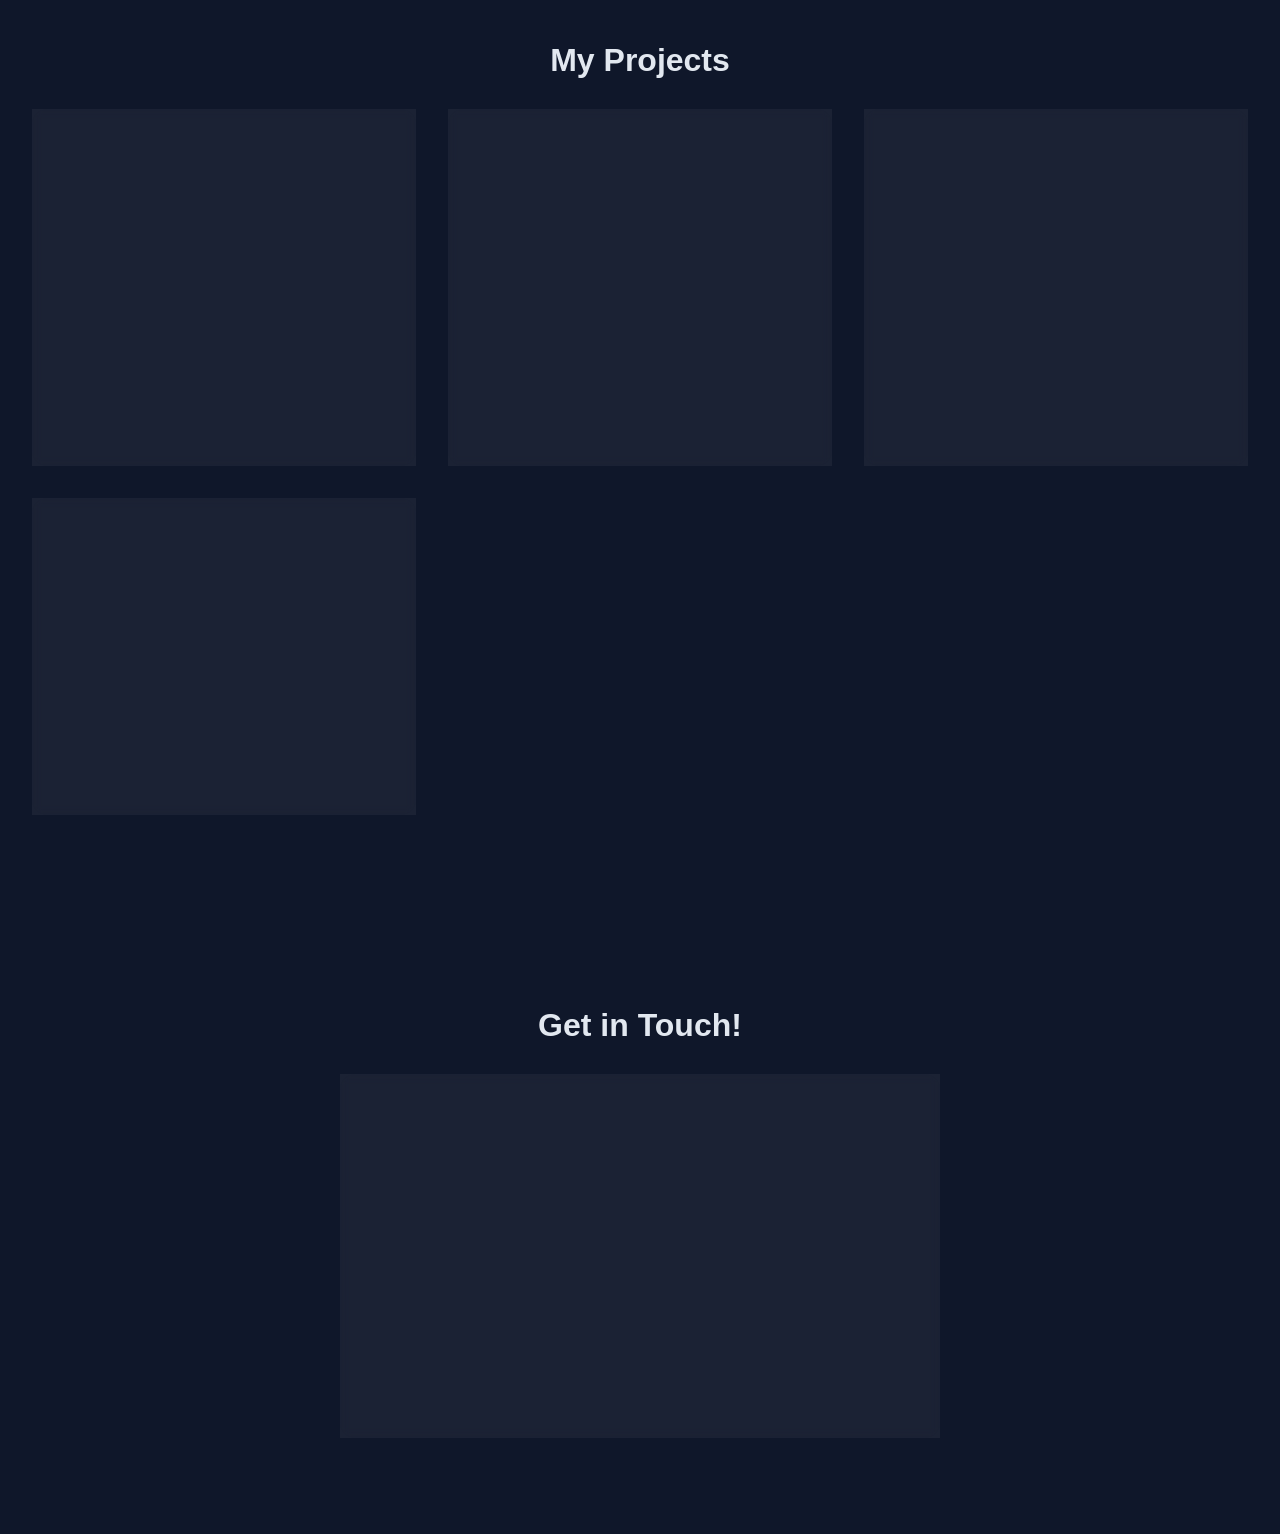
==== commit 59174358: "." ====
--- a/index-en.html
+++ b/index-en.html
@@ -96,7 +96,7 @@
         <h2 class="projetos-titulo">My Projects</h2>
         <div class="projetos-exemplos">
             <div class="projetos-card">
-                <a href="/foodly/foodly.html" class="projetos-link" target="_blank">
+                <a href="./foodly/foodly.html" class="projetos-link" target="_blank">
                 <img src="./assets/foodly/foodlyCARD.jpg" alt="Foodly" class="projetos-imagem">
                 <div class="caixa-texto-projetos">
                     <h3 class="nome-projeto">Foodly</h3>
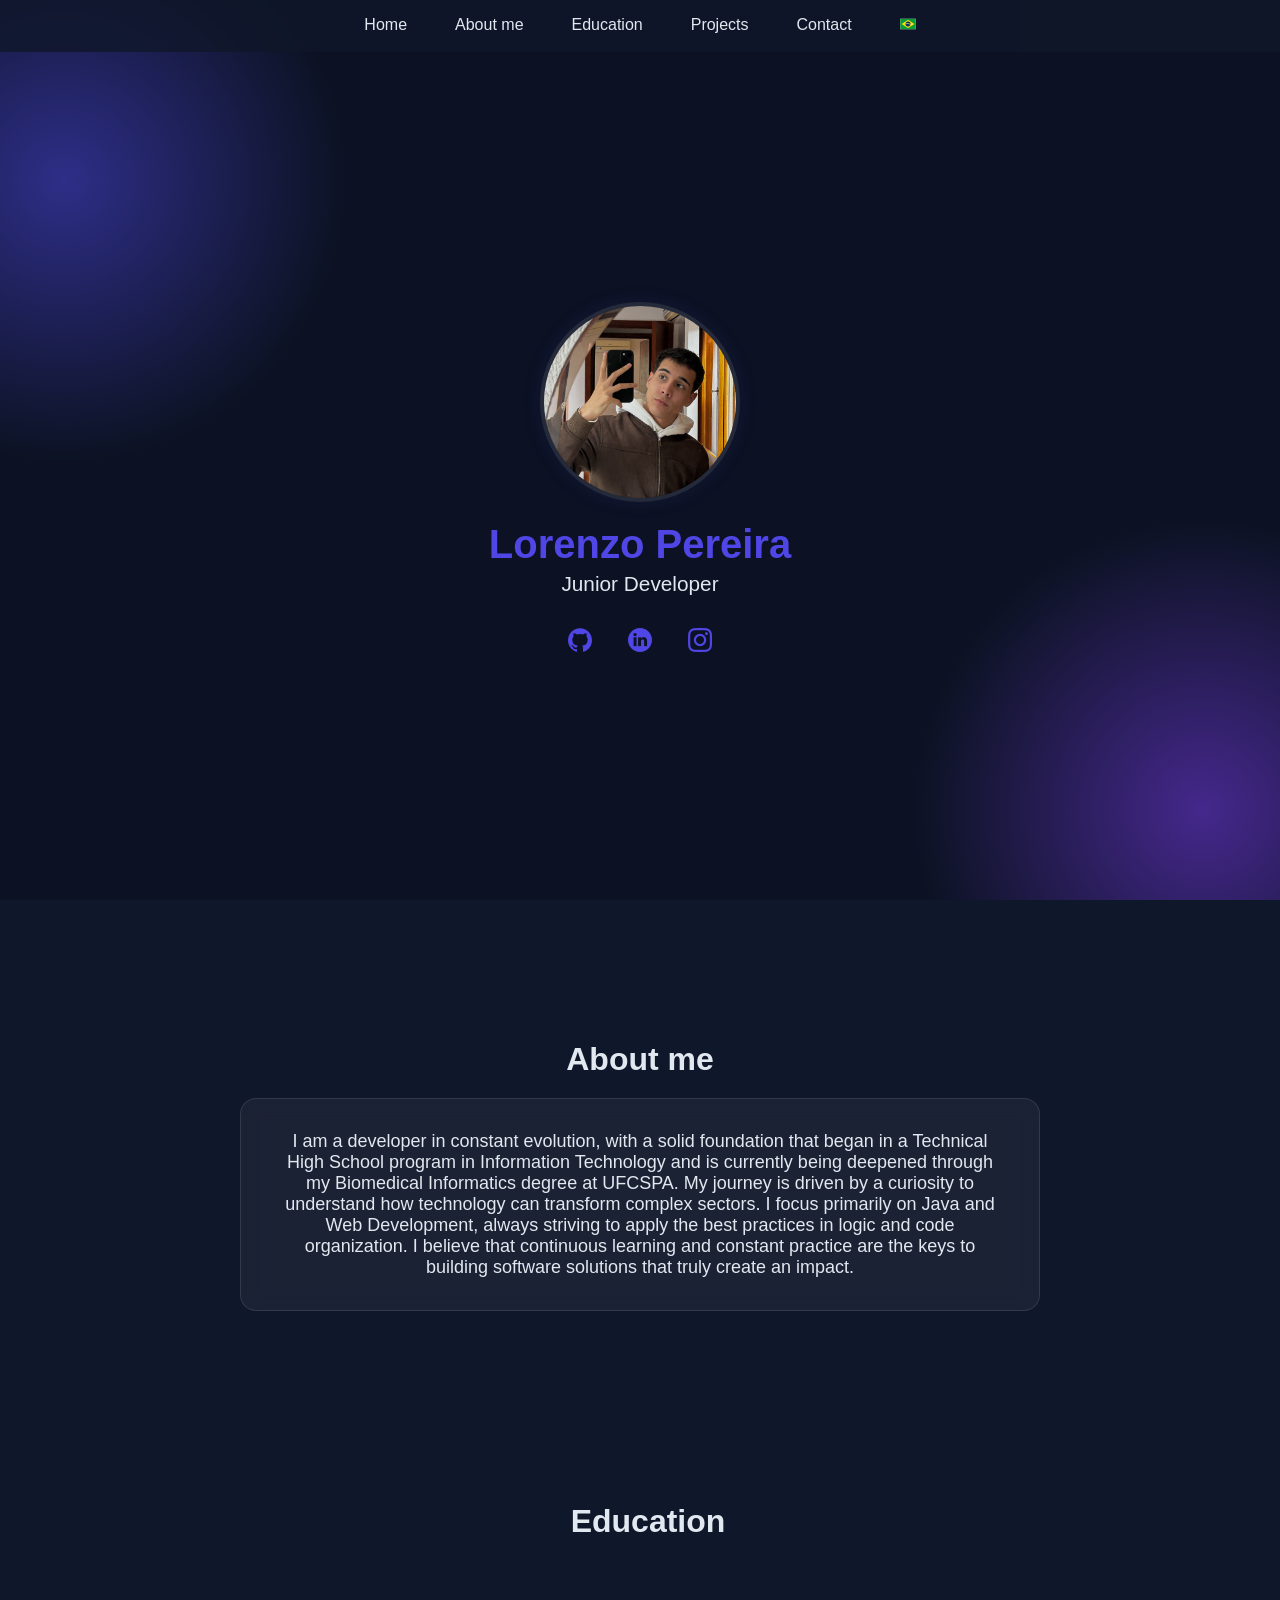
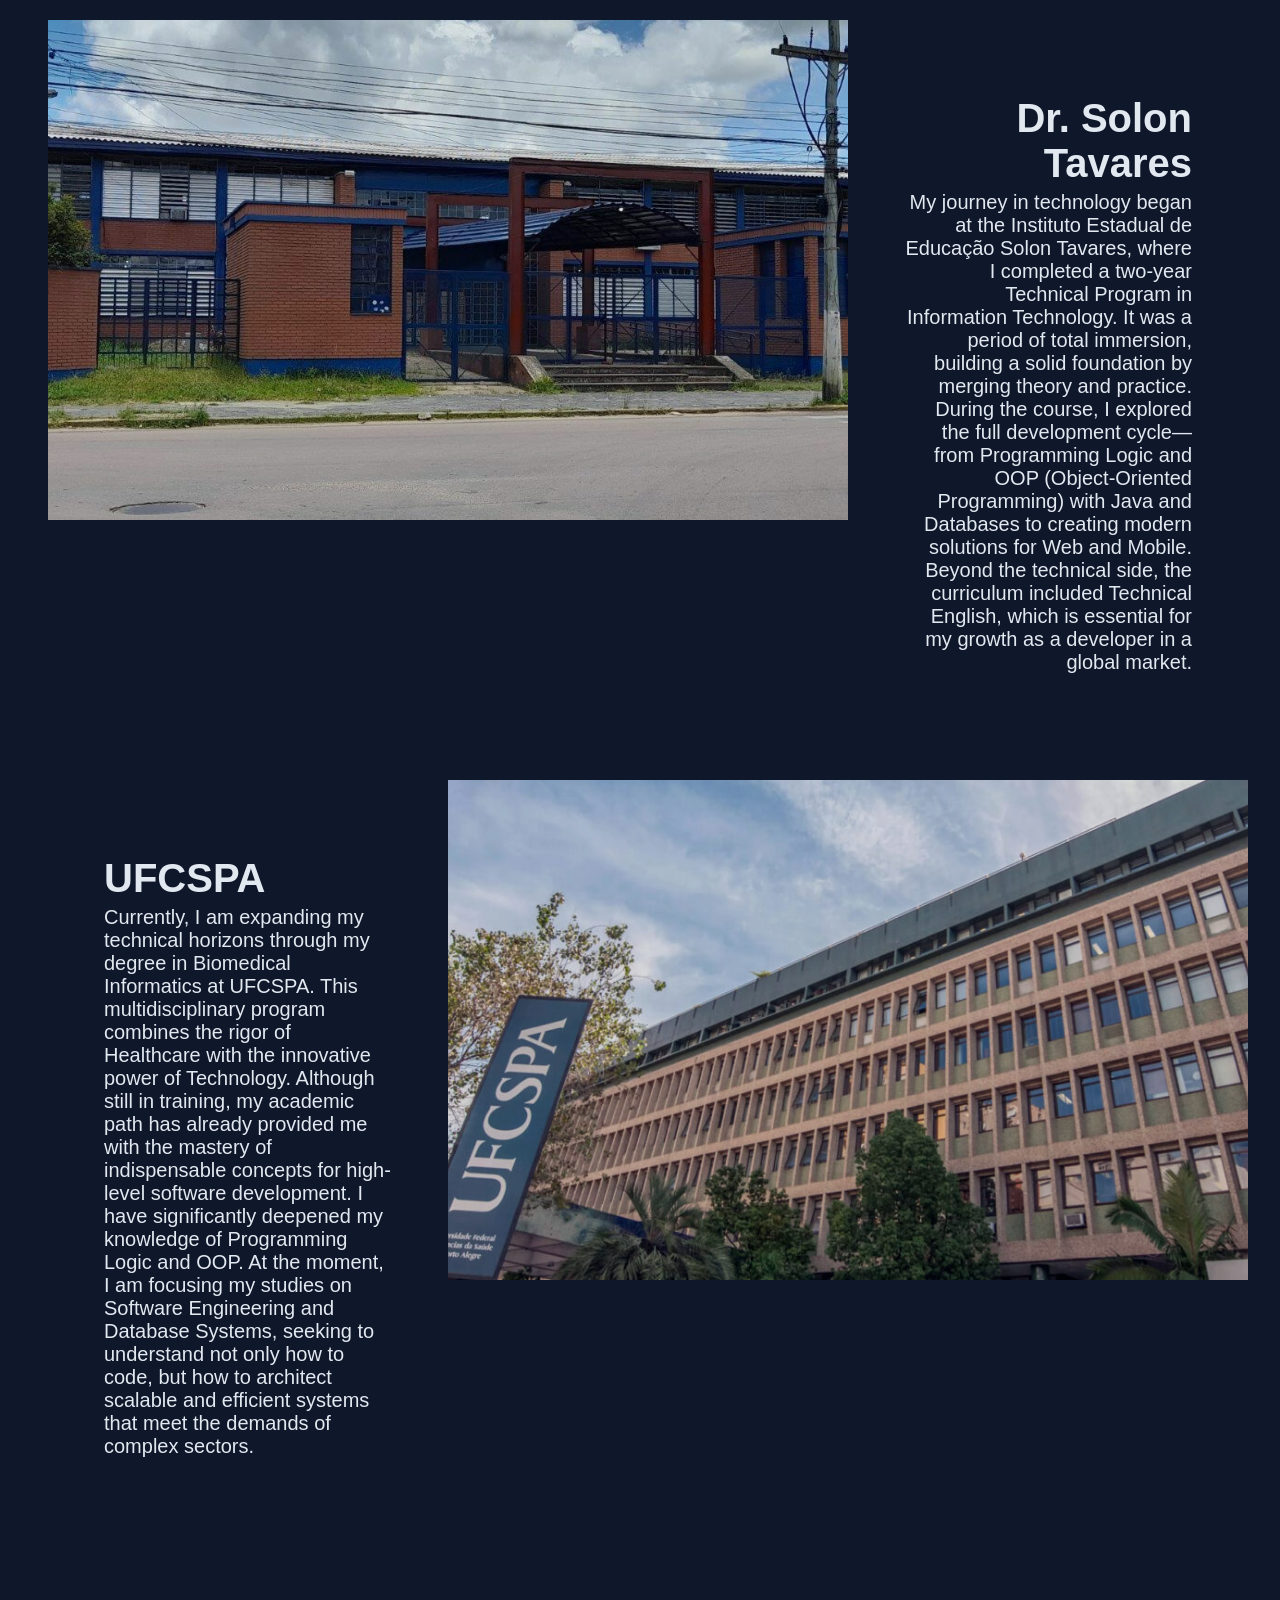
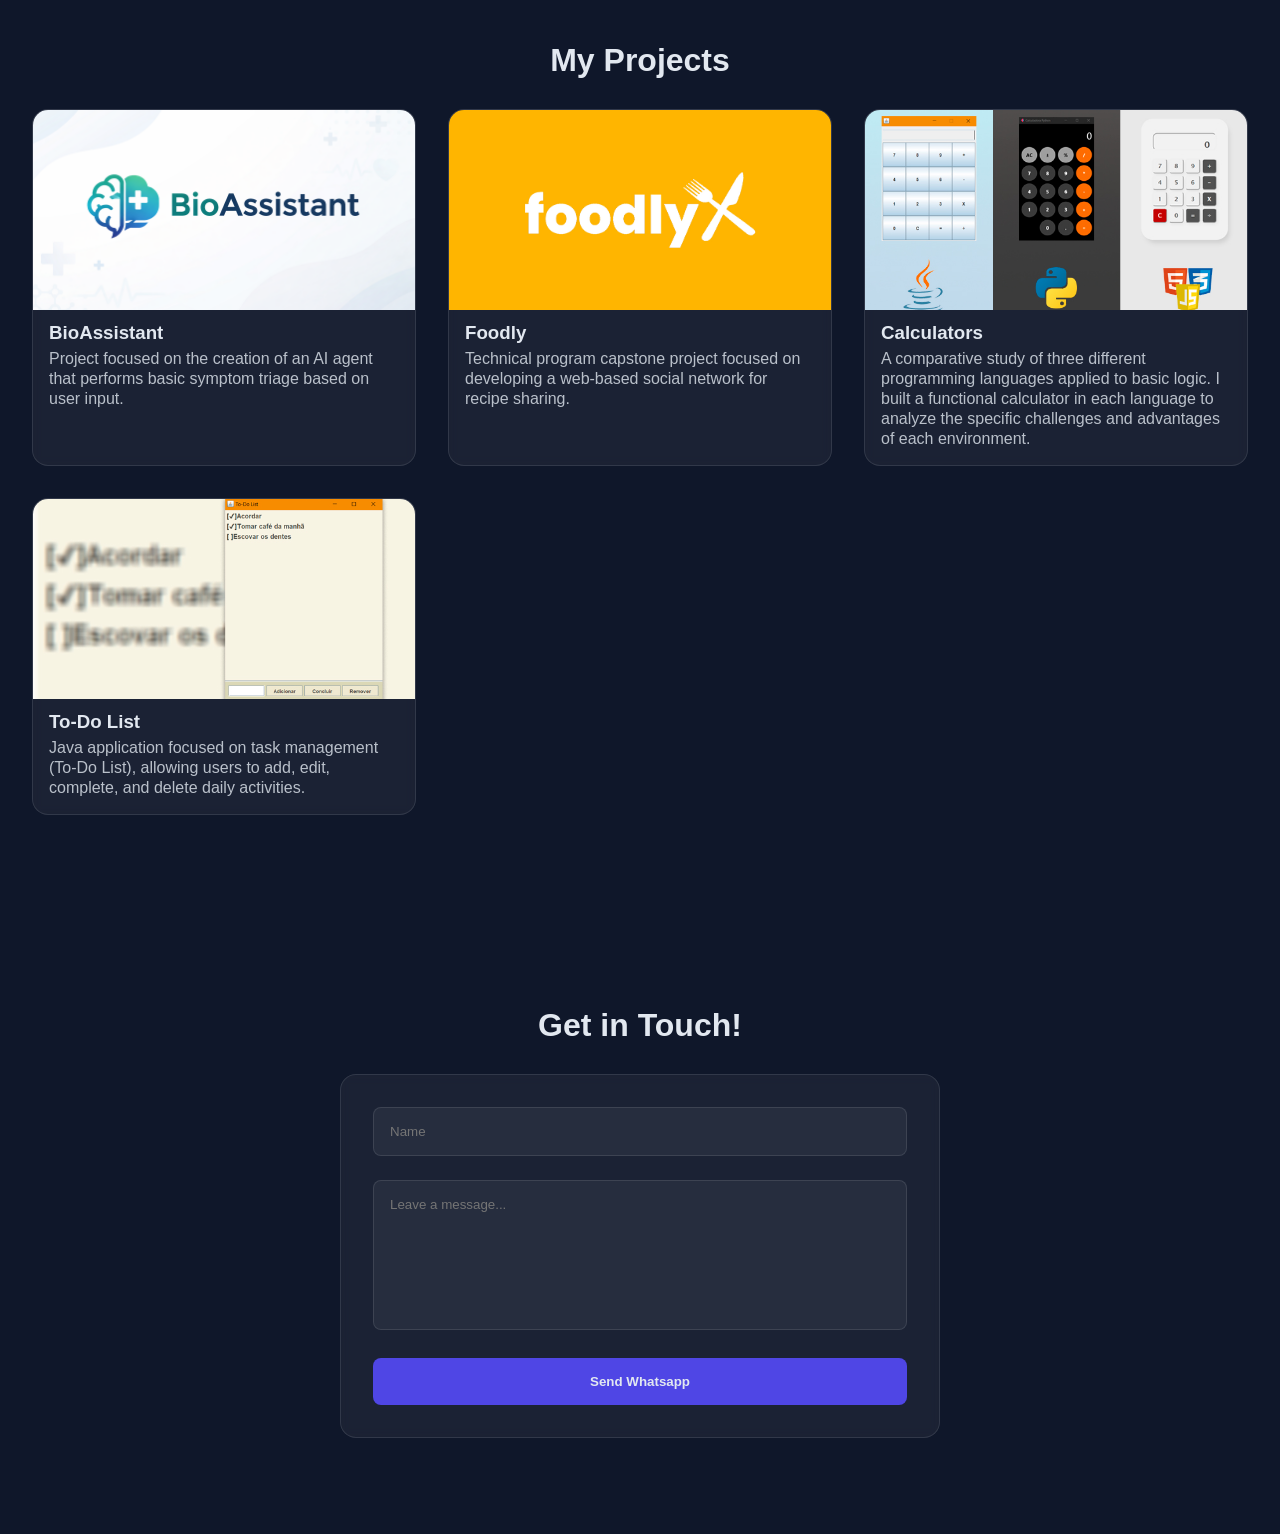
==== commit 1230028b: "projeto novo" ====
--- a/index-en.html
+++ b/index-en.html
@@ -96,24 +96,23 @@
         <h2 class="projetos-titulo">My Projects</h2>
         <div class="projetos-exemplos">
             <div class="projetos-card">
+                <a href="#" class="projetos-link" target="_blank">
+                <img src="./assets/BioAssistant.png" alt="BioAssistant" class="projetos-imagem">
+                <div class="caixa-texto-projetos">
+                    <h3 class="nome-projeto">BioAssistant</h3>
+                    <p class="info-projeto">
+                        Project focused on the creation of an AI agent that performs basic symptom triage based on user input.
+                    </p>
+                </a>
+                </div>
+            </div>
+            <div class="projetos-card">
                 <a href="./foodly/foodly.html" class="projetos-link" target="_blank">
                 <img src="./assets/foodly/foodlyCARD.jpg" alt="Foodly" class="projetos-imagem">
                 <div class="caixa-texto-projetos">
                     <h3 class="nome-projeto">Foodly</h3>
                     <p class="info-projeto">
                         Technical program capstone project focused on developing a web-based social network for recipe sharing.
-                    </p>
-                </a>
-                </div>
-            </div>
-            <div class="projetos-card">
-                <a href="./to-do/to-do.html" class="projetos-link" target="_blank">
-                <img src="./assets/to-do/to-doCARD.jpg" alt="To-Do List" class="projetos-imagem">
-                <div class="caixa-texto-projetos">
-                    <h3 class="nome-projeto">To-Do List</h3>
-                    <p class="info-projeto">
-                        Java application focused on task management (To-Do List), allowing users to add, edit, complete, and 
-                        delete daily activities.
                     </p>
                 </a>
                 </div>
@@ -131,13 +130,13 @@
                 </div>
             </div>
             <div class="projetos-card">
-                <a href="#" class="projetos-link" target="_blank">
-                <img src="./assets/notavailable.jpg" alt="Login Logout" class="projetos-imagem">
+                <a href="./to-do/to-do.html" class="projetos-link" target="_blank">
+                <img src="./assets/to-do/to-doCARD.jpg" alt="To-Do List" class="projetos-imagem">
                 <div class="caixa-texto-projetos">
-                    <h3 class="nome-projeto">Sign-up System</h3>
+                    <h3 class="nome-projeto">To-Do List</h3>
                     <p class="info-projeto">
-                        Project focused on developing a fully functional sign-up and login system, featuring options for password 
-                        recovery and account deletion.
+                        Java application focused on task management (To-Do List), allowing users to add, edit, complete, and 
+                        delete daily activities.
                     </p>
                 </a>
                 </div>
--- a/style.css
+++ b/style.css
@@ -351,3 +351,75 @@
     box-shadow: 0 5px 15px rgba(79, 70, 229, 0.4);
     transition: 0.5s ease;
 }
+
+@media (max-width: 768px) {
+
+    .menu {
+    gap: 1rem;
+    }
+
+    .formacao {
+    padding: 6rem 2rem 2rem 2rem;
+    }
+
+    .solon {
+        display: flex;
+        flex-direction: column;
+        margin-bottom: 50px;
+    }
+
+    .formacao-titulo {
+        text-align: center;
+        font-size: 2rem;
+        margin-bottom: 30px;
+    }
+
+    .img-solon {
+        width: 325px;
+        height: 225px;
+        border-radius: 10px;
+        margin: 0 auto;
+        object-fit: cover;
+        animation: none;
+    }
+
+    .text-solon {
+        padding: 5px;
+        text-align: center;
+    }
+
+    .text-solon h1 {
+        color: var(--claro);
+    }
+
+    .text-solon p {
+        font-size: 20px;
+    }
+
+    .ufcspa {
+        display: flex;
+        flex-direction: column-reverse; /*pra vir a img antes*/
+    }
+
+    .img-ufcspa {
+        width: 325px;
+        height: 225px;
+        border-radius: 10px;
+        margin: 0 auto;
+        object-fit: cover;
+        animation: none;
+    }
+
+    .text-ufcspa {
+        padding: 5px;
+        text-align: center;
+    }
+
+    .text-ufcspa h1 {
+        color: var(--claro);
+    }
+
+    .text-ufcspa p {
+        font-size: 20px;
+}
+}
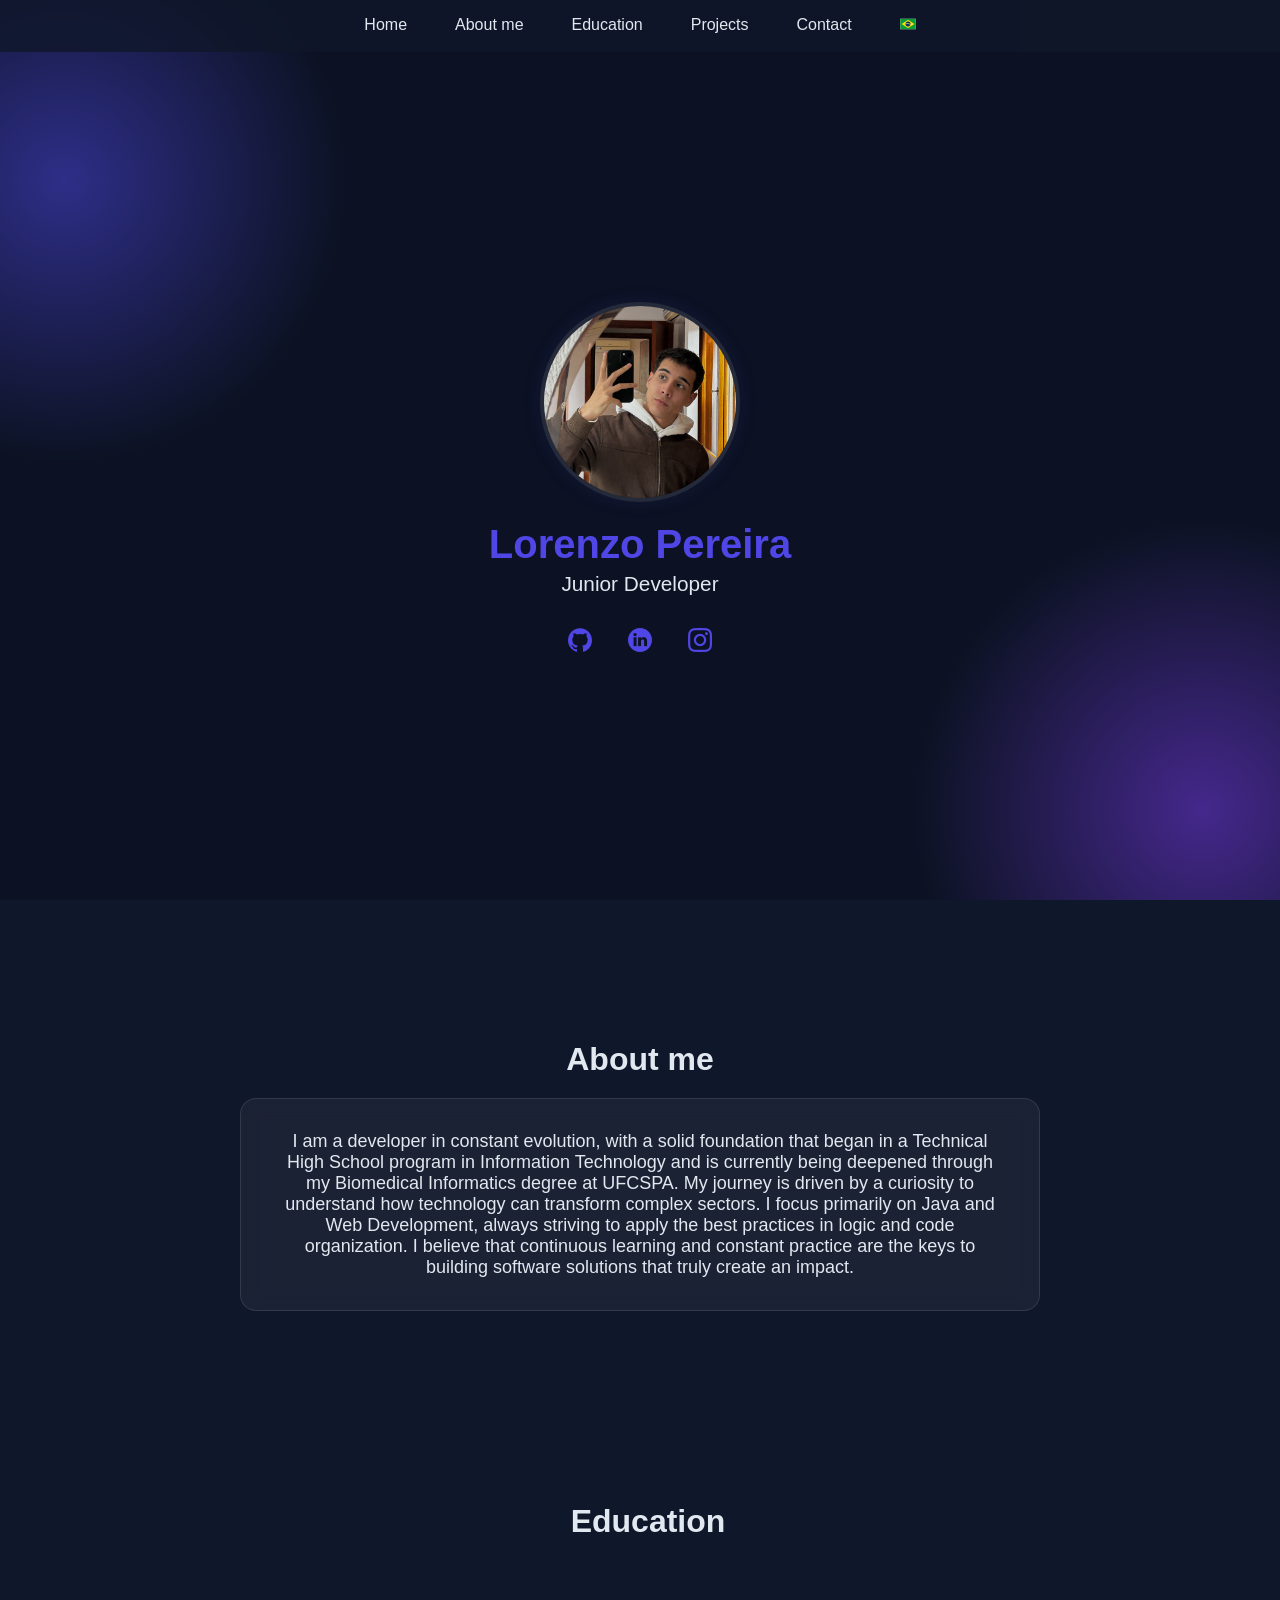
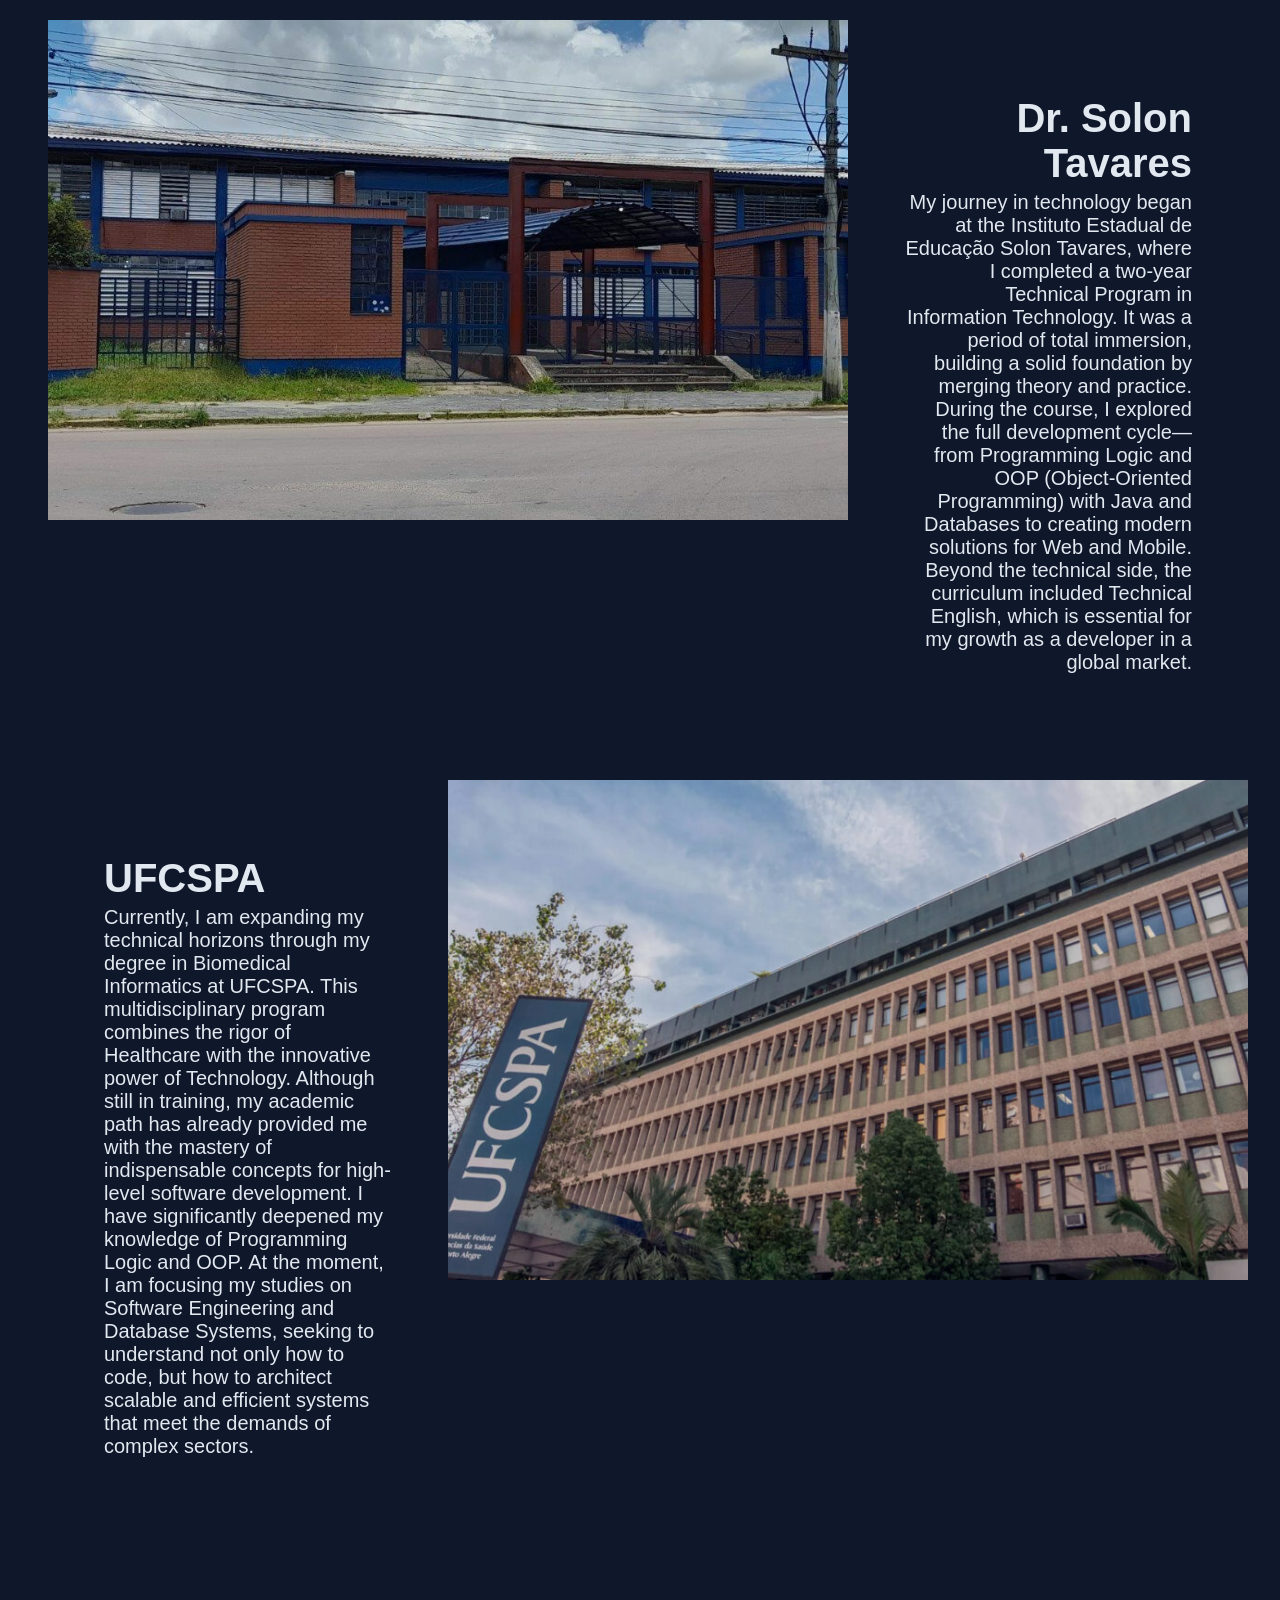
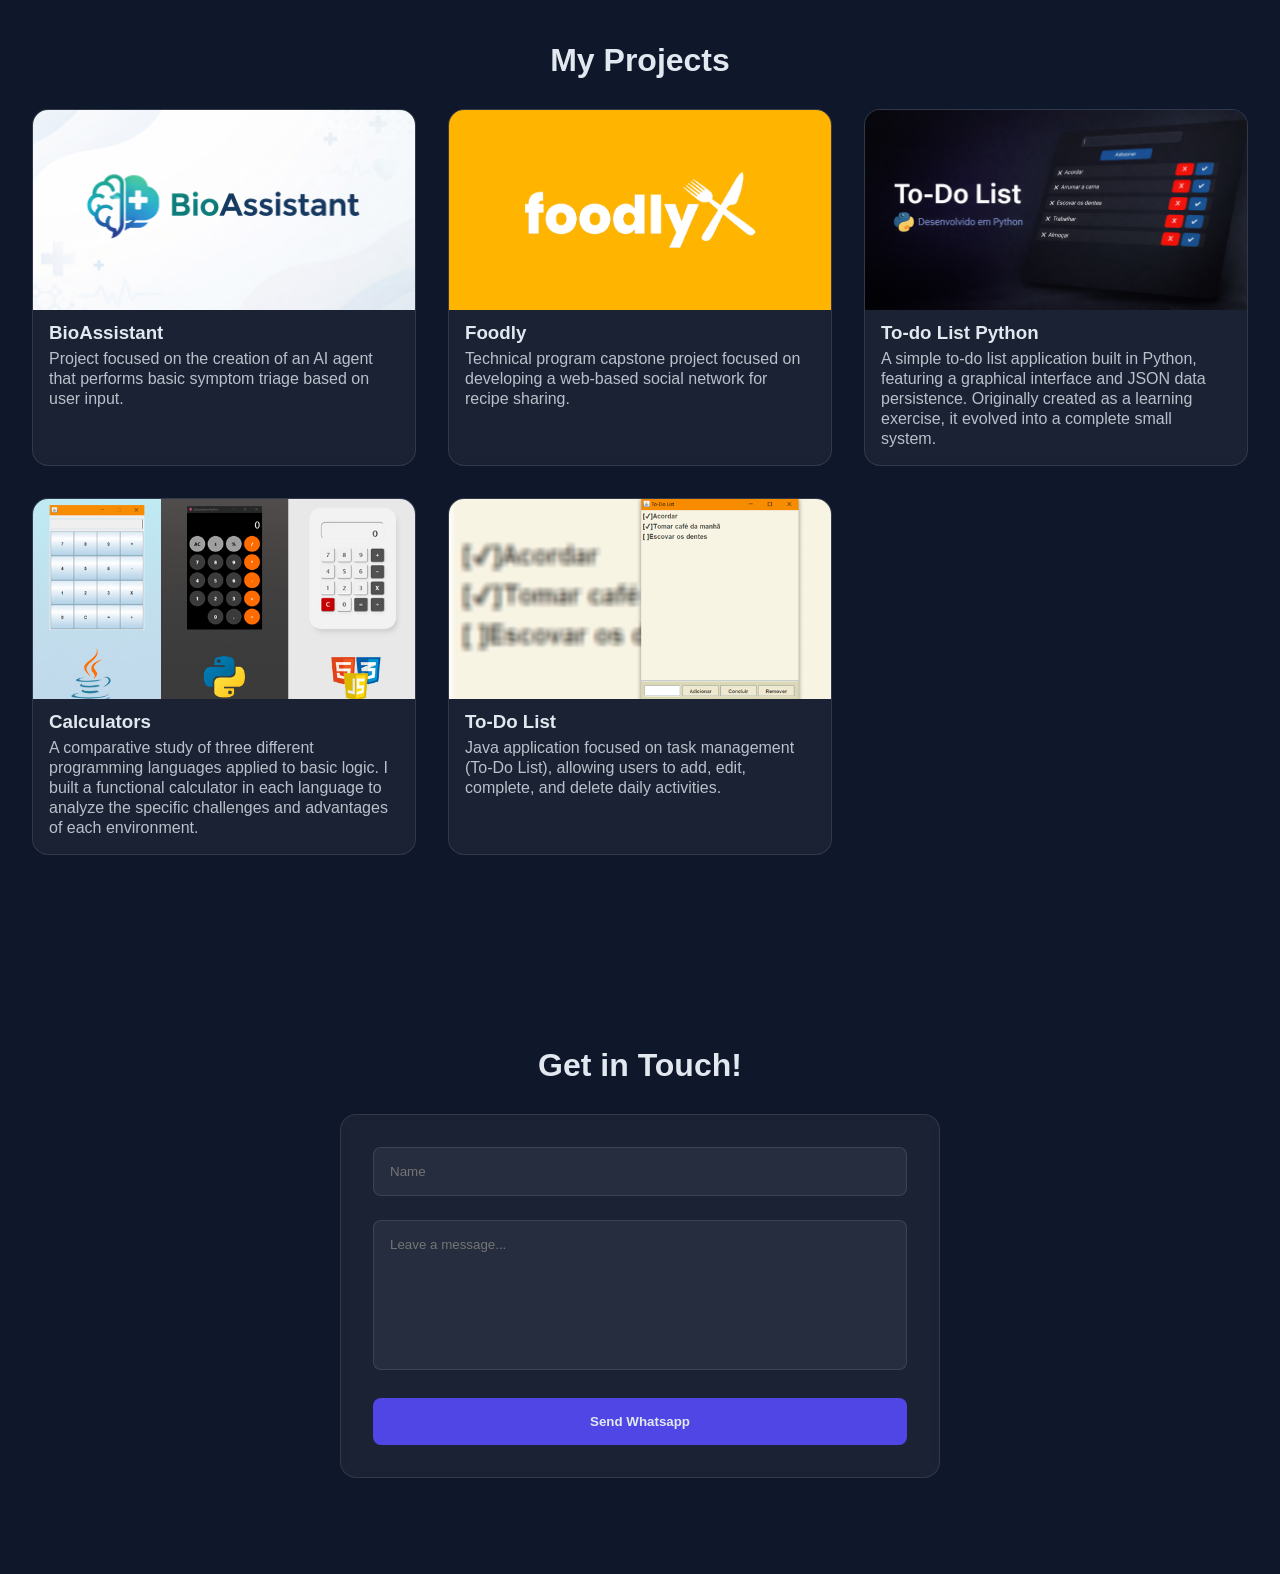
==== commit ea478d96: "projeto todo python" ====
--- a/index-en.html
+++ b/index-en.html
@@ -118,6 +118,18 @@
                 </div>
             </div>
             <div class="projetos-card">
+                <a href="https://github.com/lorenzzop/todo-list-python" class="projetos-link" target="_blank">
+                <img src="to-do python.png" alt="To-do List Python" class="projetos-imagem">
+                <div class="caixa-texto-projetos">
+                    <h3 class="nome-projeto">To-do List Python</h3>
+                    <p class="info-projeto">
+                        A simple to-do list application built in Python, featuring a graphical interface and JSON data persistence. 
+                        Originally created as a learning exercise, it evolved into a complete small system.
+                    </p>
+                </a>
+                </div>
+            </div>
+            <div class="projetos-card">
                 <a href="./calculadoras/calculadoras.html" class="projetos-link" target="_blank">
                 <img src="./assets/calculadoras/calculadorasCARD.jpg" alt="Calculators" class="projetos-imagem">
                 <div class="caixa-texto-projetos">
